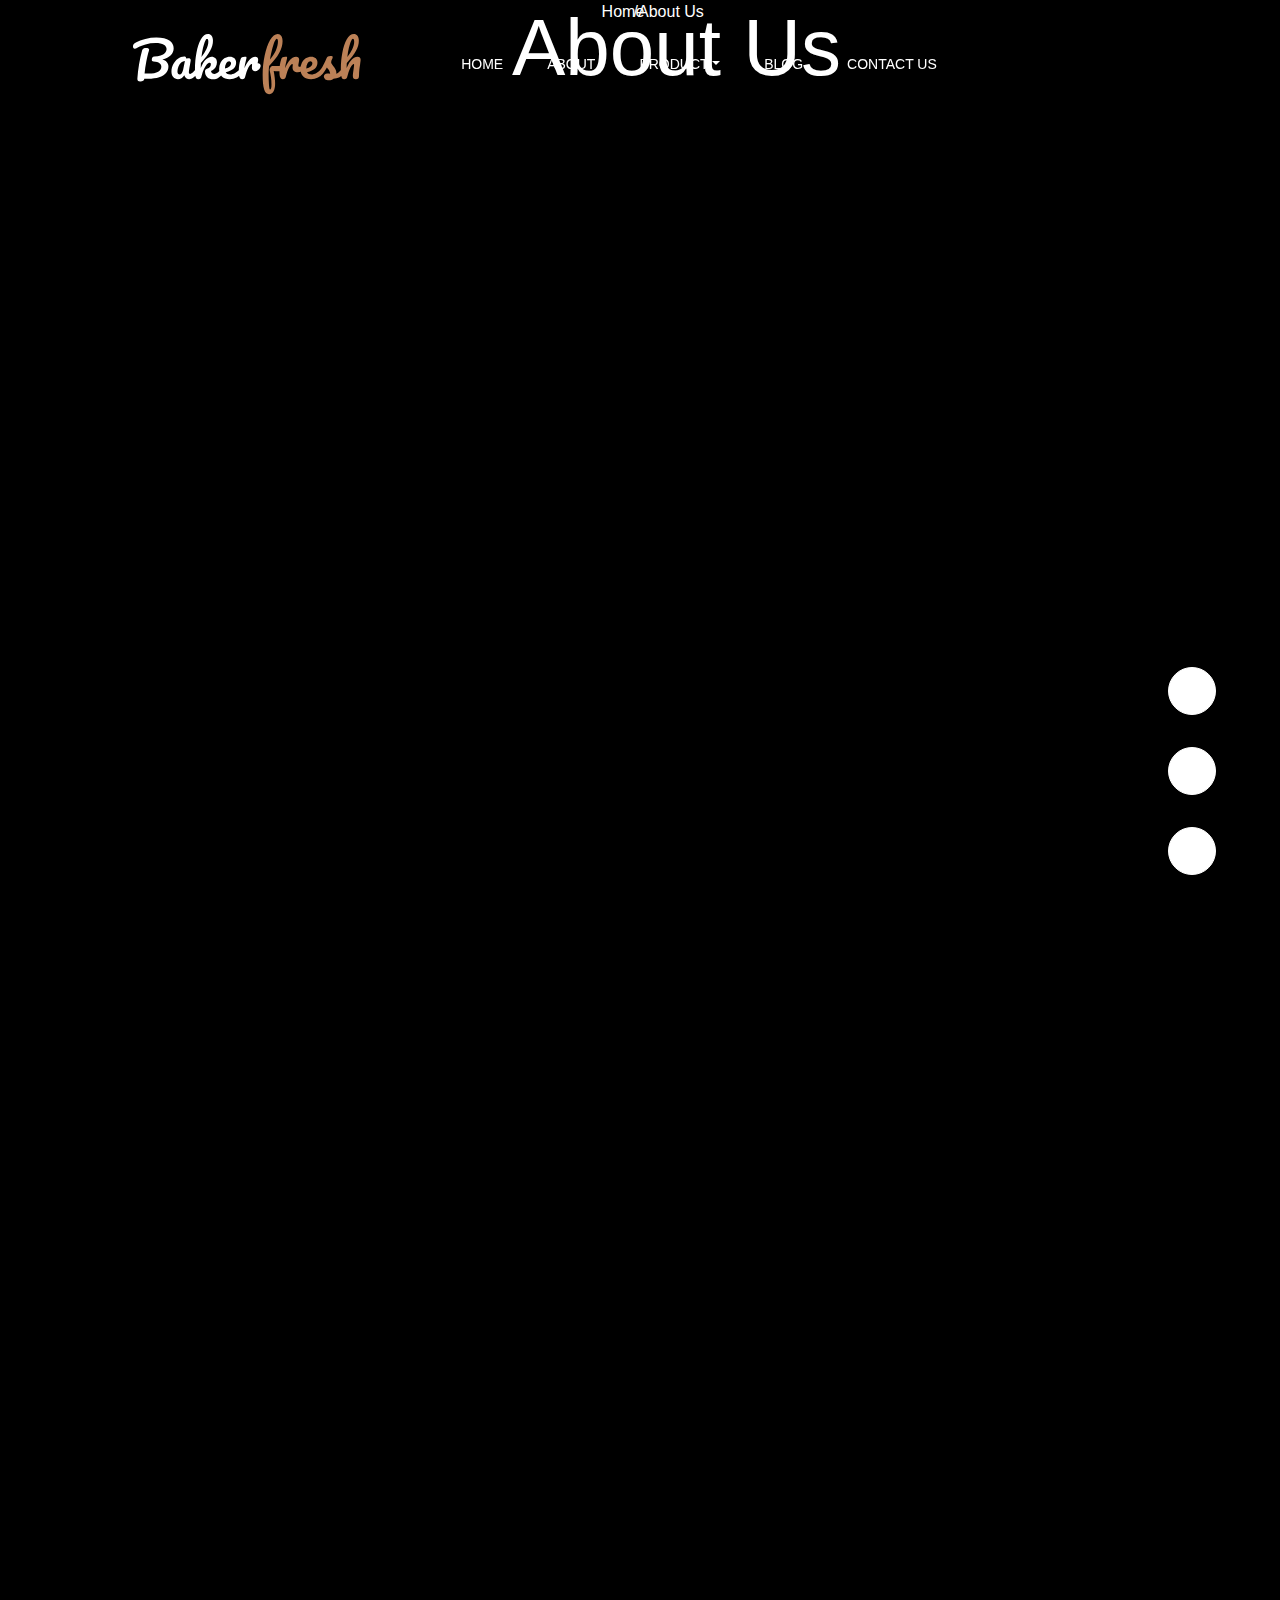
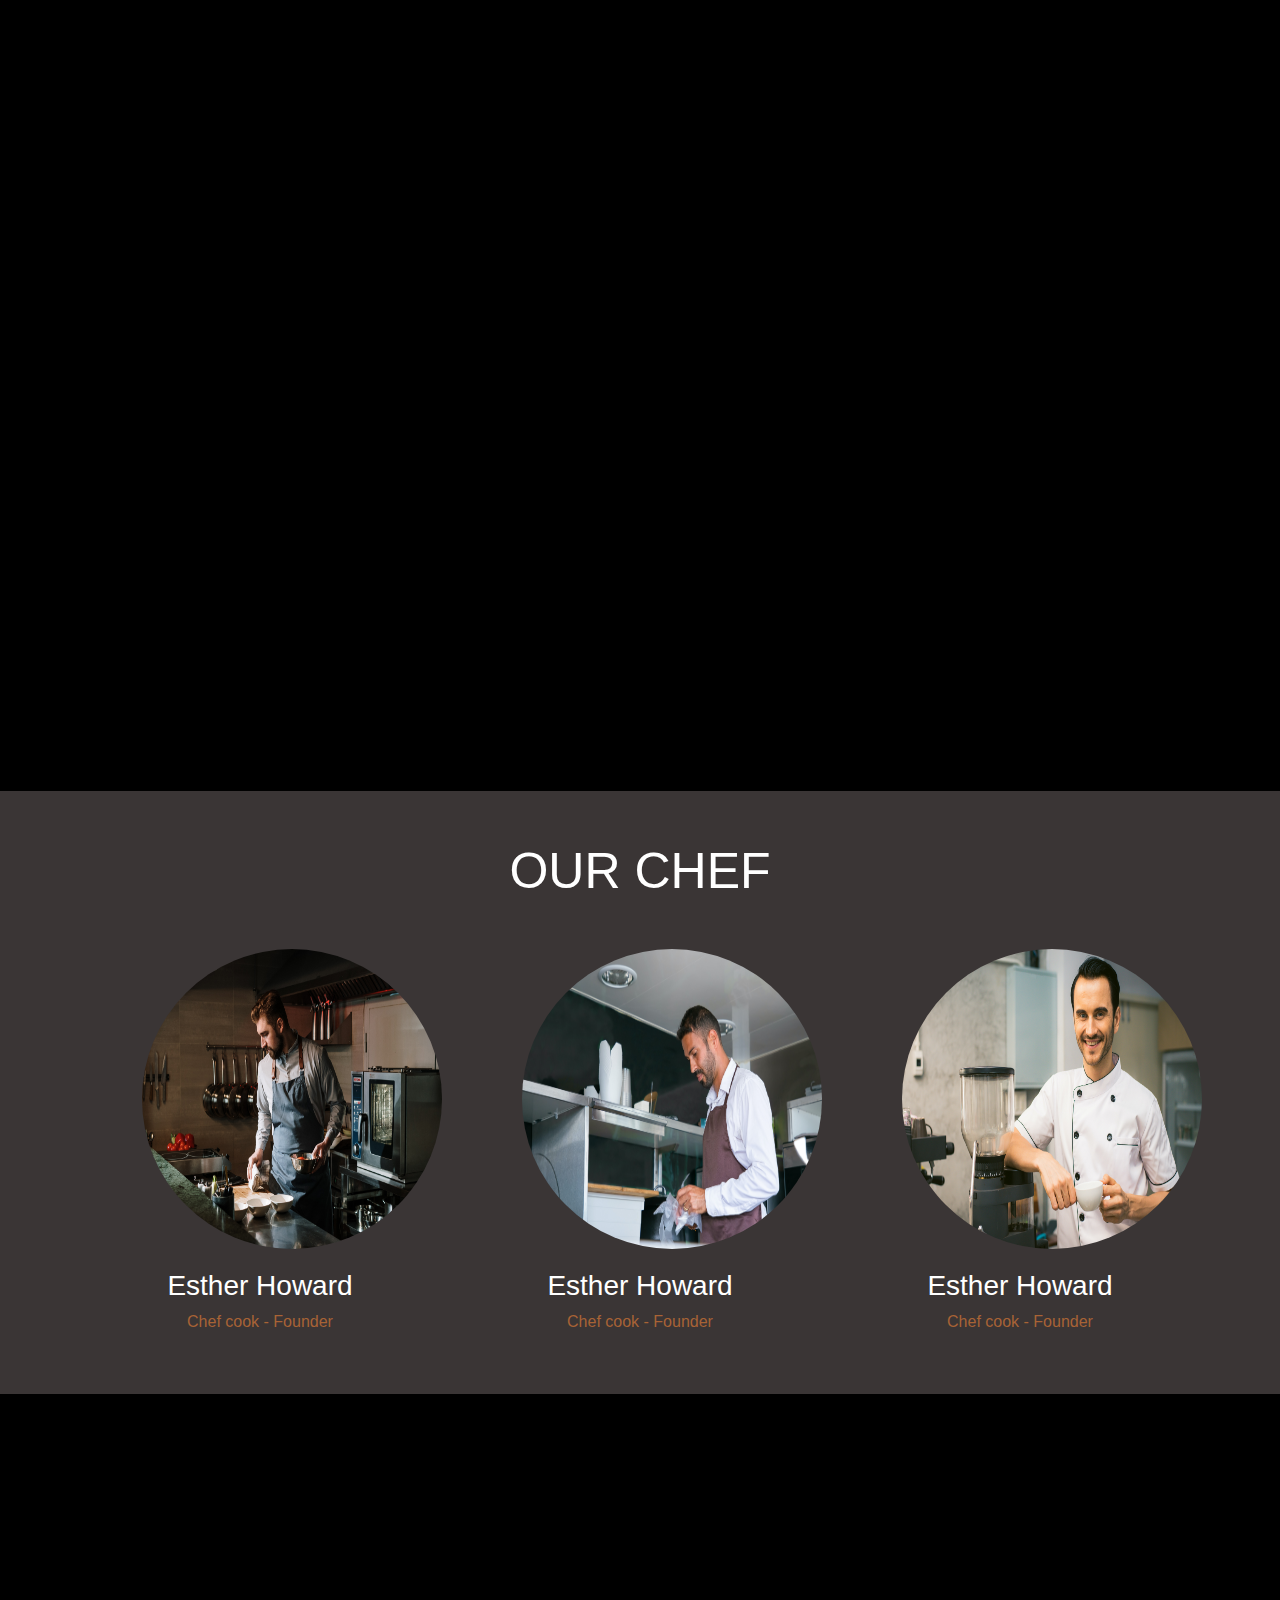
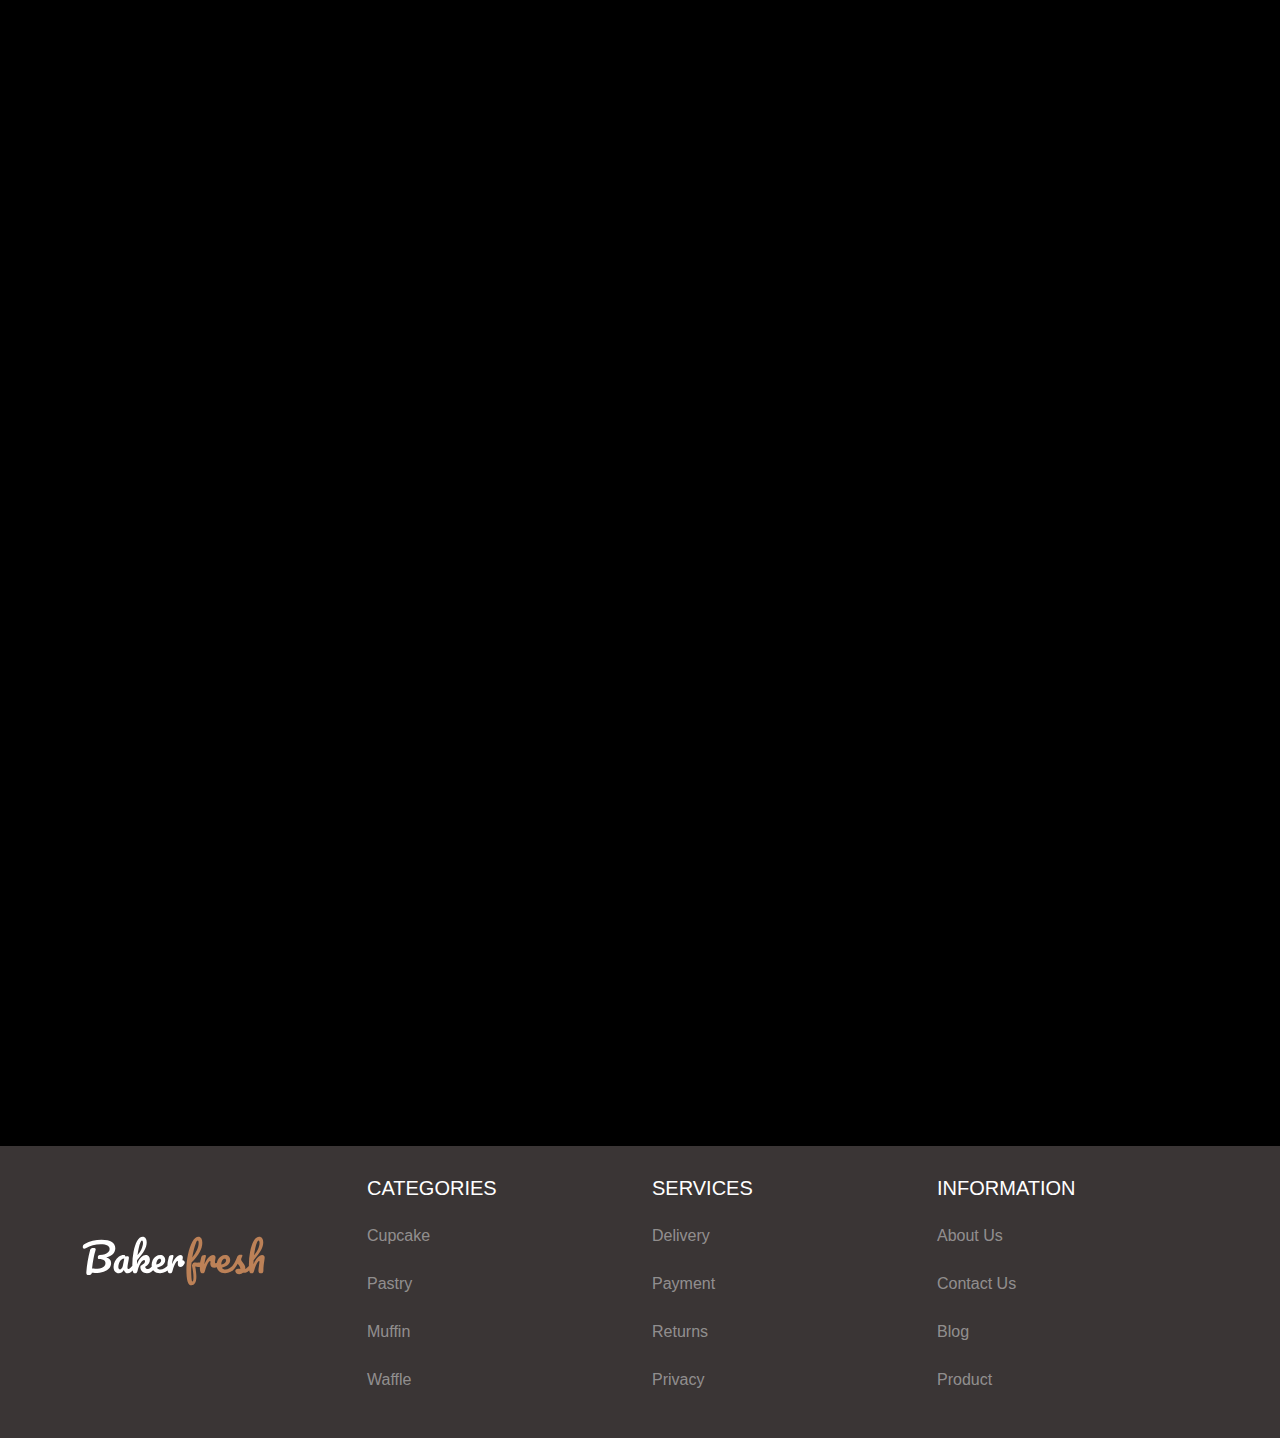
==== about.html @ 5cd69d0a "upload web" ====
<!DOCTYPE html>
<html lang="en">
    <head>
        <meta charset="UTF-8" />
        <meta http-equiv="X-UA-Compatible" content="IE=edge" />
        <meta name="viewport" content="width=device-width, initial-scale=1.0" />
        <title>about</title>

        <!-- Bootstrap 5 -->
        <link href="https://cdn.jsdelivr.net/npm/bootstrap@5.2.3/dist/css/bootstrap.min.css" rel="stylesheet" />

        <!-- Font awesome -->
        <link
            rel="stylesheet"
            href="https://cdnjs.cloudflare.com/ajax/libs/font-awesome/6.3.0/css/all.min.css"
            integrity="sha512-SzlrxWUlpfuzQ+pcUCosxcglQRNAq/DZjVsC0lE40xsADsfeQoEypE+enwcOiGjk/bSuGGKHEyjSoQ1zVisanQ=="
            crossorigin="anonymous"
            referrerpolicy="no-referrer"
        />
        <!-- Slick slider -->
        <link rel="stylesheet" type="text/css" href="https://cdn.jsdelivr.net/npm/slick-carousel@1.8.1/slick/slick.css" />
        <link rel="stylesheet" href="css/slick.css" />
        <!-- Css global -->
        <link rel="stylesheet" href="css/style.css" />
        <link href="https://unpkg.com/aos@2.3.1/dist/aos.css" rel="stylesheet" />

        <!-- Css local -->
        <link rel="stylesheet" href="css/about.css" />
    </head>
    <body>
        <!-- Chọn 2 font: 1 font primary, 1 font secondary -->
        <!-- Chọn 2 màu: 1 màu primary, 1 màu secondary -->

        <nav class="navbar navbar-expand-sm navbar-dark">
            <div class="container-fluid">
                <div class="nav-box d-flex w-100 align-items-center">
                    <a class="navbar-brand" href="index.html"><img src="img/logo.svg" alt="" srcset="" /></a>
                    <div class="collapse navbar-collapse" id="mynavbar">
                        <ul class="navbar-nav me-auto ms-auto">
                            <li class="nav-item">
                                <a class="nav-link" href="index.html">HOME</a>
                            </li>
                            <li class="nav-item">
                                <a class="nav-link" href="about.html">ABOUT</a>
                            </li>
                            <li class="nav-item">
                                <a class="nav-link dropdown-toggle" href="product.html" role="button" data-bs-toggle="dropdown">PRODUCT</a>
                                <ul class="dropdown-menu">
                                    <li><a class="dropdown-item" href="product.html">Breadstick</a></li>
                                    <li><a class="dropdown-item" href="product.html">Baguette</a></li>
                                    <li><a class="dropdown-item" href="product.html">Chillex</a></li>
                                    <li><a class="dropdown-item" href="product.html">Pumpernickel</a></li>
                                </ul>
                            </li>
                            <li class="nav-item">
                                <a class="nav-link" href="blog.html">BLOG</a>
                            </li>
                            <li class="nav-item">
                                <a class="nav-link" href="contact.html">CONTACT US</a>
                            </li>
                        </ul>
                        <div class="icon">
                            <a class="icon-search" href="javascript:;">
                                <i class="fa-sharp fa-solid fa-magnifying-glass"></i>
                                <i class="fa-solid fa-xmark"></i>
                            </a>
                            <a href="oder.html"><i class="fa-sharp fa-solid fa-cart-shopping"></i></a>
                            <a href="account.html"><i class="fa-sharp fa-solid fa-user"></i></a>
                            <a class="nav-btn" data-bs-toggle="offcanvas" data-bs-target="#cart" href="javascript:;"><i class="fa-solid fa-bars"></i></a>
                        </div>
                    </div>
                    <div class="search">
                        <input type="text" placeholder="Search" />
                        <a href="product-details.html"><i class="fa-sharp fa-solid fa-magnifying-glass"></i></a>
                    </div>
                </div>
            </div>
        </nav>
        <div class="offcanvas offcanvas-end" id="cart">
            <div class="offcanvas-header">
                <h2 class="offcanvas-title">Menu</h2>
                <button type="button" class="btn-close" data-bs-dismiss="offcanvas"></button>
            </div>
            <div class="offcanvas-body">
                <ul>
                    <li><input type="text" placeholder="Search..." /></li>
                    <li><a href="javascript:;">Home</a></li>
                    <li><a href="about.html"></a>About</li>
                    <li><a href="product.html"></a>Product</li>
                    <li><a href="blog.html">Blog</a></li>
                    <li><a href="contact.html">Contact-us</a></li>
                </ul>
            </div>
        </div>

        <div class="social_media">
            <ul>
                <div class="media">
                    <li>
                        <a href="contact.html"><i class="fa-solid fa-comment"></i></a>
                    </li>
                    <li class="phone">
                        <a href=""><i class="fa-solid fa-phone"></i></a>
                        <h3>03456789</h3>
                    </li>
                    <li class="scroll-top" onclick="topFunction()">
                        <a href=""><i class="fa-solid fa-arrow-up-from-bracket"></i></a>
                    </li>
                </div>
            </ul>
        </div>

        <div class="about_us-banner">
            <div class="container-fluid">
                <div class="img">
                    <img src="img/about-us/banner-about_us.png" alt="" />
                </div>
                <h1>About Us</h1>
                <div class="text"><a href="index.html">Home</a><span>/About Us</span></div>
            </div>
        </div>

        <div class="about_us-content">
            <div class="container-fluid">
                <div class="row">
                    <div class="col-lg-6">
                        <h5 data-aos="fade-right" data-aos-duration="1500">We Are Bakerfresh</h5>
                        <h1 data-aos="fade-right" data-aos-duration="1500">WE LOVE CAKE</h1>
                        <p data-aos="fade-right" data-aos-duration="1500">
                            Nullam dictum, justo eu blandit lacinia, diam libero porta sem, sit amet molestie tellus lacus non orci. Nullam orci urna, egestas at dui vel, sagittis semper est.
                        </p>
                        <p data-aos="fade-right" data-aos-duration="1500">
                            Vestibulum eu tristique tellus. Praesent at varius nisi, ut dignissim lectus. Praesent venenatis ipsum in arcu ullamcorper tristique. Aliquam et gravida magna, ut tincidunt
                            massa.
                        </p>
                        <div class="ki" data-aos="fade-up" data-aos-duration="1500">
                            <img class="" src="img/about-us/about_us-ki.png" alt="" />
                        </div>
                    </div>
                    <div class="col-lg-6" data-aos="fade-left" data-aos-duration="1500">
                        <img src="img/about-us/banner-about_us-content.jpg" alt="" />
                    </div>
                </div>
            </div>
        </div>

        <div class="about_us-banner-1" data-aos="flip-left" data-aos-duration="1500">
            <div class="container">
                <div class="row">
                    <div class="col-lg-12">
                        <div class="ceo-slide">
                            <div class="item">
                                <img src="img/about-us/ceo/ceo-1.jpg" alt="" />
                                <div class="icon">
                                    <i class="fa-solid fa-star"></i>
                                    <i class="fa-solid fa-star"></i>
                                    <i class="fa-solid fa-star"></i>
                                    <i class="fa-solid fa-star"></i>
                                    <i class="fa-regular fa-star"></i>
                                </div>
                                <p>
                                    “Dessert pudding dessert jelly beans cupcake sweet caramels gingerbread. Fruitcake biscuit cheesecake. Cookie topping sweet muffin pudding tart bear claw sugar plum
                                    croissant.”
                                </p>
                                <h3>Logan May - <span>CEO & Founder Invision</span></h3>
                            </div>
                            <div class="item">
                                <img src="img/about-us/ceo/ceo-1.jpg" alt="" />
                                <div class="icon">
                                    <i class="fa-solid fa-star"></i>
                                    <i class="fa-solid fa-star"></i>
                                    <i class="fa-solid fa-star"></i>
                                    <i class="fa-solid fa-star"></i>
                                    <i class="fa-regular fa-star"></i>
                                </div>
                                <p>
                                    “Dessert pudding dessert jelly beans cupcake sweet caramels gingerbread. Fruitcake biscuit cheesecake. Cookie topping sweet muffin pudding tart bear claw sugar plum
                                    croissant.”
                                </p>
                                <h3>Logan May - <span>CEO & Founder Invision</span></h3>
                            </div>
                            <div class="item">
                                <img src="img/about-us/ceo/ceo-1.jpg" alt="" />
                                <div class="icon">
                                    <i class="fa-solid fa-star"></i>
                                    <i class="fa-solid fa-star"></i>
                                    <i class="fa-solid fa-star"></i>
                                    <i class="fa-solid fa-star"></i>
                                    <i class="fa-regular fa-star"></i>
                                </div>
                                <p>
                                    “Dessert pudding dessert jelly beans cupcake sweet caramels gingerbread. Fruitcake biscuit cheesecake. Cookie topping sweet muffin pudding tart bear claw sugar plum
                                    croissant.”
                                </p>
                                <h3>Logan May - <span>CEO & Founder Invision</span></h3>
                            </div>
                        </div>
                    </div>
                </div>
            </div>
        </div>

        <div class="time">
            <div class="container-fluid">
                <div class="row">
                    <div class="col-lg-6" data-aos="fade-right" data-aos-duration="1500"><img src="img/about-us/banner.jpg" alt="" /></div>
                    <div class="col-lg-6">
                        <div class="content">
                            <h5 data-aos="fade-left" data-aos-duration="1500">Bakerfresh Time</h5>
                            <h3 data-aos="fade-left" data-aos-duration="1500">WE ARE OPEN</h3>
                            <p data-aos="fade-left" data-aos-duration="1500">Aliqua id fugiat nostrud irure ex duis ea quis id quis ad et. Sunt qui esse pariatur</p>
                            <ul data-aos="fade-left" data-aos-duration="1500">
                                <li>Mon - Fri <span>9:00 am - 9:00 pm</span></li>
                                <li>Sat - Sun <span>10:00 am - 10:00 pm</span></li>
                            </ul>
                        </div>
                    </div>
                </div>
            </div>
        </div>

        <div class="our-chef">
            <h1>OUR CHEF</h1>
            <div class="container">
                <div class="row">
                    <div class="col-lg-4">
                        <div class="info">
                            <div class="img"><img src="img/about-us/chef/chef-1.jpg" alt="" /></div>
                            <h3>Esther Howard</h3>
                            <p>Chef cook - Founder</p>
                            <a href=""><i class="fa-brands fa-facebook-f"></i></a>
                            <a href=""><i class="fa-brands fa-instagram"></i></a>
                            <a href=""><i class="fa-brands fa-twitter"></i></a>
                            <a href=""><i class="fa-regular fa-envelope"></i></a>
                        </div>
                    </div>
                    <div class="col-lg-4">
                        <div class="info">
                            <div class="img"><img src="img/about-us/chef/chef-2.jpg" alt="" /></div>
                            <h3>Esther Howard</h3>
                            <p>Chef cook - Founder</p>
                            <a href=""><i class="fa-brands fa-facebook-f"></i></a>
                            <a href=""><i class="fa-brands fa-instagram"></i></a>
                            <a href=""><i class="fa-brands fa-twitter"></i></a>
                            <a href=""><i class="fa-regular fa-envelope"></i></a>
                        </div>
                    </div>
                    <div class="col-lg-4">
                        <div class="info">
                            <div class="img"><img src="img/about-us/chef/chef-3.jpg" alt="" /></div>
                            <h3>Esther Howard</h3>
                            <p>Chef cook - Founder</p>
                            <a href=""><i class="fa-brands fa-facebook-f"></i></a>
                            <a href=""><i class="fa-brands fa-instagram"></i></a>
                            <a href=""><i class="fa-brands fa-twitter"></i></a>
                            <a href=""><i class="fa-regular fa-envelope"></i></a>
                        </div>
                    </div>
                </div>
            </div>
        </div>

        <div class="customer">
            <h1 data-aos="fade-down" data-aos-duration="1500">CUSTOMER REVIEWS</h1>
            <div class="container" data-aos="fade-up" data-aos-duration="1500">
                <div class="customer-slide">
                    <div class="item">
                        <div class="icon">
                            <i class="fa-solid fa-comments"></i>
                        </div>
                        <p>It's amazing, the cakes here are so special that it's hard to describe, it's worth a try. I don't think I have ever eaten a better cake. I will be back again</p>
                        <img src="img/about-us/cusomer/cusomer-1.jpg" alt="" />
                        <ul>
                            <li>Esther Howard</li>
                            <li><span>New York</span></li>
                        </ul>
                    </div>
                    <div class="item">
                        <div class="icon">
                            <i class="fa-solid fa-comments"></i>
                        </div>
                        <p>It's amazing, the cakes here are so special that it's hard to describe, it's worth a try. I don't think I have ever eaten a better cake. I will be back again</p>
                        <img src="img/about-us/cusomer/cusomer-2.jpg" alt="" />
                        <ul>
                            <li>Esther Howard</li>
                            <li><span>New York</span></li>
                        </ul>
                    </div>
                    <div class="item">
                        <div class="icon">
                            <i class="fa-solid fa-comments"></i>
                        </div>
                        <p>It's amazing, the cakes here are so special that it's hard to describe, it's worth a try. I don't think I have ever eaten a better cake. I will be back again</p>
                        <img src="img/about-us/cusomer/cusomer-3.jpg" alt="" />
                        <ul>
                            <li>Esther Howard</li>
                            <li><span>New York</span></li>
                        </ul>
                    </div>
                    <div class="item">
                        <div class="icon">
                            <i class="fa-solid fa-comments"></i>
                        </div>
                        <p>It's amazing, the cakes here are so special that it's hard to describe, it's worth a try. I don't think I have ever eaten a better cake. I will be back again</p>
                        <img src="img/about-us/ceo/ceo-2.jpg" alt="" />
                        <ul>
                            <li>Esther Howard</li>
                            <li><span>New York</span></li>
                        </ul>
                    </div>
                </div>
            </div>
        </div>

        <div class="footer">
            <div class="container">
                <div class="row">
                    <div class="col-lg-3">
                        <img src="img/logo.svg" alt="" />
                        <a href=""><i class="fa-brands fa-facebook-f"></i></a>
                        <a href=""><i class="fa-brands fa-instagram"></i></a>
                        <a href=""><i class="fa-brands fa-twitter"></i></a>
                        <a href=""><i class="fa-regular fa-envelope"></i></a>
                    </div>
                    <div class="col-lg-3">
                        <h5>CATEGORIES</h5>
                        <ul>
                            <li><a href="product.html">Cupcake</a></li>
                            <li><a href="product.html">Pastry</a></li>
                            <li><a href="product.html">Muffin</a></li>
                            <li><a href="product.html">Waffle</a></li>
                        </ul>
                    </div>
                    <div class="col-lg-3">
                        <h5>SERVICES</h5>
                        <ul>
                            <li><a href="product.html">Delivery</a></li>
                            <li><a href="product.html">Payment</a></li>
                            <li><a href="product.html">Returns</a></li>
                            <li><a href="product.html">Privacy</a></li>
                        </ul>
                    </div>
                    <div class="col-lg-3">
                        <h5>INFORMATION</h5>
                        <ul>
                            <li><a href="about.html">About Us</a></li>
                            <li><a href="contact.html">Contact Us</a></li>
                            <li><a href="blog.html">Blog</a></li>
                            <li><a href="product.html">Product</a></li>
                        </ul>
                    </div>
                </div>
            </div>
        </div>
        <!-- JQUERY -->
        <script src="https://ajax.googleapis.com/ajax/libs/jquery/3.6.3/jquery.min.js"></script>
        <!-- Bootstrap 5 -->
        <script src="https://cdn.jsdelivr.net/npm/bootstrap@5.2.3/dist/js/bootstrap.bundle.min.js"></script>
        <!-- slick slider -->
        <script type="text/javascript" src="https://cdn.jsdelivr.net/npm/slick-carousel@1.8.1/slick/slick.min.js"></script>

        <script src="https://unpkg.com/aos@2.3.1/dist/aos.sjs"></script>

        <!-- js myself -->
        <script src="js/style.js"></script>
    </body>
</html>
---- css/style.css ----
* {
    margin: 0;
    padding: 0;
    box-sizing: border-box;
}
body {
    background-color: #000;
    --primary-color: rgb(168, 99, 53);
    --secondary-color: rgb(5, 5, 5);
    font-family: "Golos Text", sans-serif;
    position: relative;
}
img {
    width: 100%;
    display: block;
}
a {
    text-decoration: none;
    color: #000;
}
ul {
    list-style: none;
    padding-left: 0;
}
.social_media {
    position: fixed;
    bottom: 1%;
    right: 5%;
    z-index: 999;
}
.social_media li {
    position: relative;
    margin-top: 32px;
    border: 1px solid #fff;
    background-color: #fff;
    padding: 12px;
    width: 48px;
    height: 48px;
    border-radius: 50%;
    transition: 0.5s;
    display: flex;
    justify-content: center;
    align-items: center;
}
.social_media a {
    color: var(--primary-color);
    font-size: 20px;
}
.social_media li:hover {
    background-color: var(--primary-color);
}
.social_media li:hover a {
    color: #fff;
}
.social_media li::before {
    position: absolute;
    content: "";
    display: block;
    width: 100%;
    height: 100%;
    background-color: var(--primary-color);
    border-radius: 50%;
    animation: load 1s infinite;
    z-index: -1;
}
@keyframes load {
    form {
        transform: scale(0);
        opacity: 1;
    }
    to {
        transform: scale(1.5);
        opacity: 0.3;
    }
}
.social_media h3 {
    position: absolute;
    top: 0%;
    right: 10%;
    padding: 12px;
    font-size: 20px;
    border-radius: 12px;
    color: var(--primary-color);
    background-color: #fff;
    opacity: 0;
    transition: 0.7s ease-in-out;
}
.social_media .phone:hover h3 {
    opacity: 1;
    right: 150%;
}
.navbar {
    position: absolute;
    z-index: 2;
    width: 100%;
    top: 20px;
}
.navbar .navbar-brand {
    color: #fff;
    font-family: "Pacifico", cursive;
    font-size: 40px;
    padding-left: 120px;
}
.navbar .navbar-brand span {
    color: var(--primary-color);
}
input .navbar .nav-box {
    position: relative;
    border-radius: 20px;
    padding: 12px 40px;
}
.navbar .nav-box .search {
    position: absolute;
    width: 30%;
    background-color: #fff;
    padding: 20px;
    border-radius: 20px;
    right: 240px;
    top: 120px;
    opacity: 0;
    transition: 0.5s;
}
.navbar .nav-box .search.active {
    opacity: 1;
    top: 80px;
}
.navbar .nav-box .search input {
    width: 90%;
    border: none;
    outline: none;
}
.navbar .nav-box .search a i {
    position: absolute;
    right: 20px;
    top: 24px;
}
.navbar .nav-box .nav-link {
    color: #fff;
    font-size: 14px;
    padding: 16px;
}
.navbar .nav-box ul li {
    padding-left: 12px;
    transition: 0.5s;
}
.navbar .nav-box ul li:hover {
    color: var(--primary-color);
}
.navbar .nav-var ul li {
    text-align: center;
}
.navbar .nav-link:hover {
    color: var(--color-secondary);
}
.navbar .nav-item {
    position: relative;
}
.navbar .nav-item:hover .dropdown-menu {
    display: block;
}
.navbar .icon {
    padding-right: 120px;
}
.nav-box .icon-search {
    position: relative;
    width: 45px;
    display: inline-block;
    margin-left: 30px;
}
.nav-box .fa-solid {
    margin-right: 12px;
}
.nav-box .icon-search .fa-xmark {
    color: #fff;
    display: none;
}
.nav-box .icon-search.active .fa-xmark {
    display: block;
}
.nav-box .icon-search.active .fa-magnifying-glass {
    display: none;
}
.nav-box .icon i {
    color: #fff;
    padding-left: 20px;
    transition: 0.5s;
    font-size: 14px;
}
.nav-box .icon i:hover {
    color: var(--primary-color);
}
.content h5 {
    display: flex;
}
.navbar .nav-link {
    color: #000;
}
.header {
    position: relative;
}
.carousel-item::before {
    content: "";
    width: 100%;
    height: 100%;
    background-color: #00000088;
    position: absolute;
    top: 0;
    left: 0;
    z-index: 1;
}
.carousel-caption {
    position: absolute;
    z-index: 2;
    top: 50%;
    transform: translateY(-50%);
    display: flex;
}

.carousel-caption .content {
    width: 50%;
    text-align: left;
}
.carousel-caption .banner {
    width: 50%;
}
.carousel-caption .banner img {
    width: 100%;
}
.carousel-caption p {
    font-size: 24px;
}
.carousel-caption h1 {
    font-size: 60px;
}
.carousel-caption button {
    padding: 16px 40px;
    margin-top: 60px;
    border: none;
    background-color: var(--primary-color);
    color: #fff;
    font-weight: 500;
}
.carousel-caption h5 {
    position: absolute;
    left: 50%;
    transform: translateX(-50%);
    bottom: -20%;
    width: 70%;
    text-align: center;
    color: #ffffffd0;
}
.about-us {
    position: relative;
    margin-top: 80px;
}
.about-us .tetx {
    position: relative;
}
.about-us .tetx img {
    border-right: 3px solid rgb(212, 91, 10);
}
.about-us h3 {
    position: absolute;
    color: #fff;
    top: 60px;
    margin-left: 40px;
    font-family: "Pacifico", cursive;
}
.about-us h5 {
    position: absolute;
    color: #fff;
    top: 40px;
    margin-left: -100px;
    font-family: "Pacifico", cursive;
}
.about-us p span {
    position: absolute;
    width: 70%;
    color: #fff;
    top: 80px;
    margin-left: -100px;
}
.about-us-info {
    margin-top: 80px;
    color: #fff;
}
.about-us-info h3 {
    font-size: 20px;
    font-family: "Pacifico", cursive;
    text-align: center;
}
.about-us-info h1 {
    margin-top: 20px;
    font-size: 50px;
    text-align: center;
    font-family: "Pacifico", cursive;
}
.about-us-info p {
    margin-top: 40px;
    text-align: center;
}
.about-us-info .ki {
    margin-top: 60px;
}
.fresh-products {
    margin-top: 80px;
}
.footer {
    margin-top: 60px;
    padding: 30px;
    background-color: #3a3535;
}
.footer img {
    width: 70%;
    margin-top: 60px;
}
.footer a i {
    color: #fff;
    margin: 0 15px;
    font-size: 20px;
    margin-top: 20px;
    transition: 0.5s;
}
.footer a i:hover {
    color: var(--primary-color);
}
.footer h5 {
    color: #fff;
}
.footer ul li {
    margin-top: 24px;
}
.footer ul li a {
    color: #ffffff75;
    transition: 0.5s;
}
.footer ul li a:hover {
    color: #fff;
    padding-left: 12px;
}
.offcanvas-header {
    margin-top: 20px;
}
.offcanvas-body li {
    margin-left: 20px;
    margin-top: 32px;
    font-size: 16px;
}
.offcanvas-body {
    position: relative;
}
.offcanvas-body .item-1 {
    position: absolute;
}
.nav-btn {
    display: none;
}
.modal-header h4 {
    color: #000;
    font-size: 20px;
}
.modal-dialog {
    position: fixed;
    top: 0%;
    right: 0%;
    z-index: 999;
}
.modal-body li {
    color: #000;
    font-size: 24px;
    text-align: left;
    margin-left: 20px;
    margin-top: 16px;
}
.modal-footer button {
    background-color: #000;
    border: none;
    transition: 0.5s;
}
.modal-footer button:hover {
    background-color: var(--primary-color);
}
/* ipad */
@media (max-width: 1200px) {
    .nav-item {
        display: none;
    }
    .nav-btn {
        display: inline-block;
    }
    .icon .icon-search {
        display: none;
    }
    .carousel-caption {
        display: block;
    }
    .carousel-caption .content {
        width: 100%;
        text-align: center;
    }
    .carousel-caption .banner {
        display: none;
    }
    .carousel-caption p {
        font-size: 16px;
    }
    .carousel-caption h1 {
        font-size: 40px;
        width: 100%;
        text-align: center;
        margin-top: 40px;
    }
    .carousel-caption h5 {
        font-size: 12px;
        width: 60%;
        margin-top: 32px;
        position: relative;
    }
    .about-us .content h5 {
        top: 10%;
    }
    .about-us .content span {
        top: 40%;
    }
    .about-us .content h3 {
        top: 30%;
        left: 0%;
    }
    .ki img {
        width: 50%;
        margin-left: 25%;
    }
    .quality .content {
        width: 100%;
    }
    .quality .content h1 {
        font-size: 32px;
        margin-top: 20px;
    }
    .quality .content p {
        font-size: 24px;
    }
}
---- css/about.css ----
.about_us-banner .img {
    position: relative;
}
.about_us-banner .img::before {
    position: absolute;
    content: "";
    width: 100%;
    height: 100%;
    top: 0;
    left: 0;
    background-color: rgba(0, 0, 0, 0.527);
}
.about_us-banner {
    position: relative;
}
.about_us-banner h1 {
    position: absolute;
    color: #fff;
    font-size: 80px;
    top: 40%;
    left: 40%;
}
.about_us-banner a {
    position: absolute;
    color: #fff;
    top: 60%;
    left: 47%;
}
.about_us-banner span {
    position: absolute;
    color: #fff;
    top: 60%;
    left: 49.5%;
}
.about_us-content {
    color: #fff;
    margin-top: 100px;
}
.about_us-content h5 {
    color: var(--primary-color);
    margin-left: 240px;
}
.about_us-content h1 {
    margin-left: 240px;
    margin-top: 40px;
    font-size: 40px;
}
.about_us-content p {
    margin-left: 240px;
    margin-top: 40px;
    font-size: 20px;
    width: 60%;
}
.about_us-content .ki {
    width: 40%;
    margin-left: 300px;
    margin-top: 80px;
}
.about_us-banner-1 {
    margin-top: 120px;
}
.about_us-banner-1 .img::before {
    position: absolute;
    content: "";
    width: 100%;
    height: 100%;
    top: 0;
    left: 0;
    background-color: rgba(0, 0, 0, 0.39);
}
.our-menu {
    color: #fff;
    text-align: center;
    margin-top: 100px;
}
.our-menu p {
    color: var(--primary-color);
}
.our-menu h1 {
    font-size: 60px;
    padding-bottom: 80px;
}
.ceo-slide {
    padding: 40px;
    text-align: center;
    background-color: #fff;
}
.about_us-banner-1 img {
    width: 150px;
    height: 150px;
    border-radius: 50%;
    margin-left: 530px;
}
.about_us-banner-1 i {
    margin-top: 30px;
    color: rgb(228, 154, 17);
}
.about_us-banner-1 p {
    width: 60%;
    color: #000;
    margin-left: 270px;
    margin-top: 20px;
}
.about_us-banner-1 h3 {
    margin-top: 20px;
}
.slick-dots {
    bottom: -10px;
}
.time {
    position: relative;
    margin-top: 60px;
}
.time .content {
    position: absolute;
    top: 25%;
    left: 55%;
}
.time h5 {
    color: var(--primary-color);
}
.time h3 {
    color: #fff;
    font-size: 60px;
    margin-top: 30px;
}
.time p {
    color: #fff;
    margin-top: 30px;
}
.time ul li {
    margin-top: 50px;
    color: var(--primary-color);
    font-size: 24px;
}
.time ul li span {
    margin-left: 150px;
    color: #fff;
}
.our-chef {
    margin-top: 80px;
    padding: 20px;
    text-align: center;
    background-color: #3a3535;
}
.our-chef h1 {
    font-size: 50px;
    color: #fff;
    margin-top: 30px;
}
.our-chef .info {
    margin-top: 40px;
}
.our-chef .img {
    position: relative;
}
.our-chef .img::before {
    position: absolute;
    content: "";
    width: 300px;
    height: 300px;
    border-radius: 50%;
    top: 0;
    left: 14.5%;
    background-color: rgba(224, 187, 138, 0.404);
    opacity: 0;
    transition: 0.5s;
}
.our-chef .info:hover .img::before {
    opacity: 1;
}
.our-chef img {
    width: 300px;
    height: 300px;
    border-radius: 50%;
    margin-left: 60px;
}
.our-chef h3 {
    margin-top: 20px;
    color: #fff;
}
.our-chef p {
    color: var(--primary-color);
}
.our-chef a i {
    margin: 12px;
    color: #ffffff50;
    transition: 0.5s;
}
.our-chef a i:hover {
    color: var(--primary-color);
}
.customer {
    margin-top: 60px;
    text-align: center;
}
.customer h1 {
    color: #fff;
    font-size: 50px;
}
.customer .customer-slide {
    margin-top: 60px;
}
.customer .item {
    background-color: #fff;
    width: 30%;
    padding: 12px;
    margin: 0 12px;
}
.customer img {
    width: 50px;
    height: 50px;
    border-radius: 50%;
    margin-left: 160px;
}
.customer .icon i {
    color: var(--primary-color);
    font-size: 50px;
    margin-top: 16px;
}
.customer p {
    margin-top: 20px;
    font-size: 14px;
    width: 80%;
    margin-left: 40px;
}
.customer ul li {
    margin-top: 10px;
}
.customer ul li span {
    font-size: 12px;
    color: var(--primary-color);
}
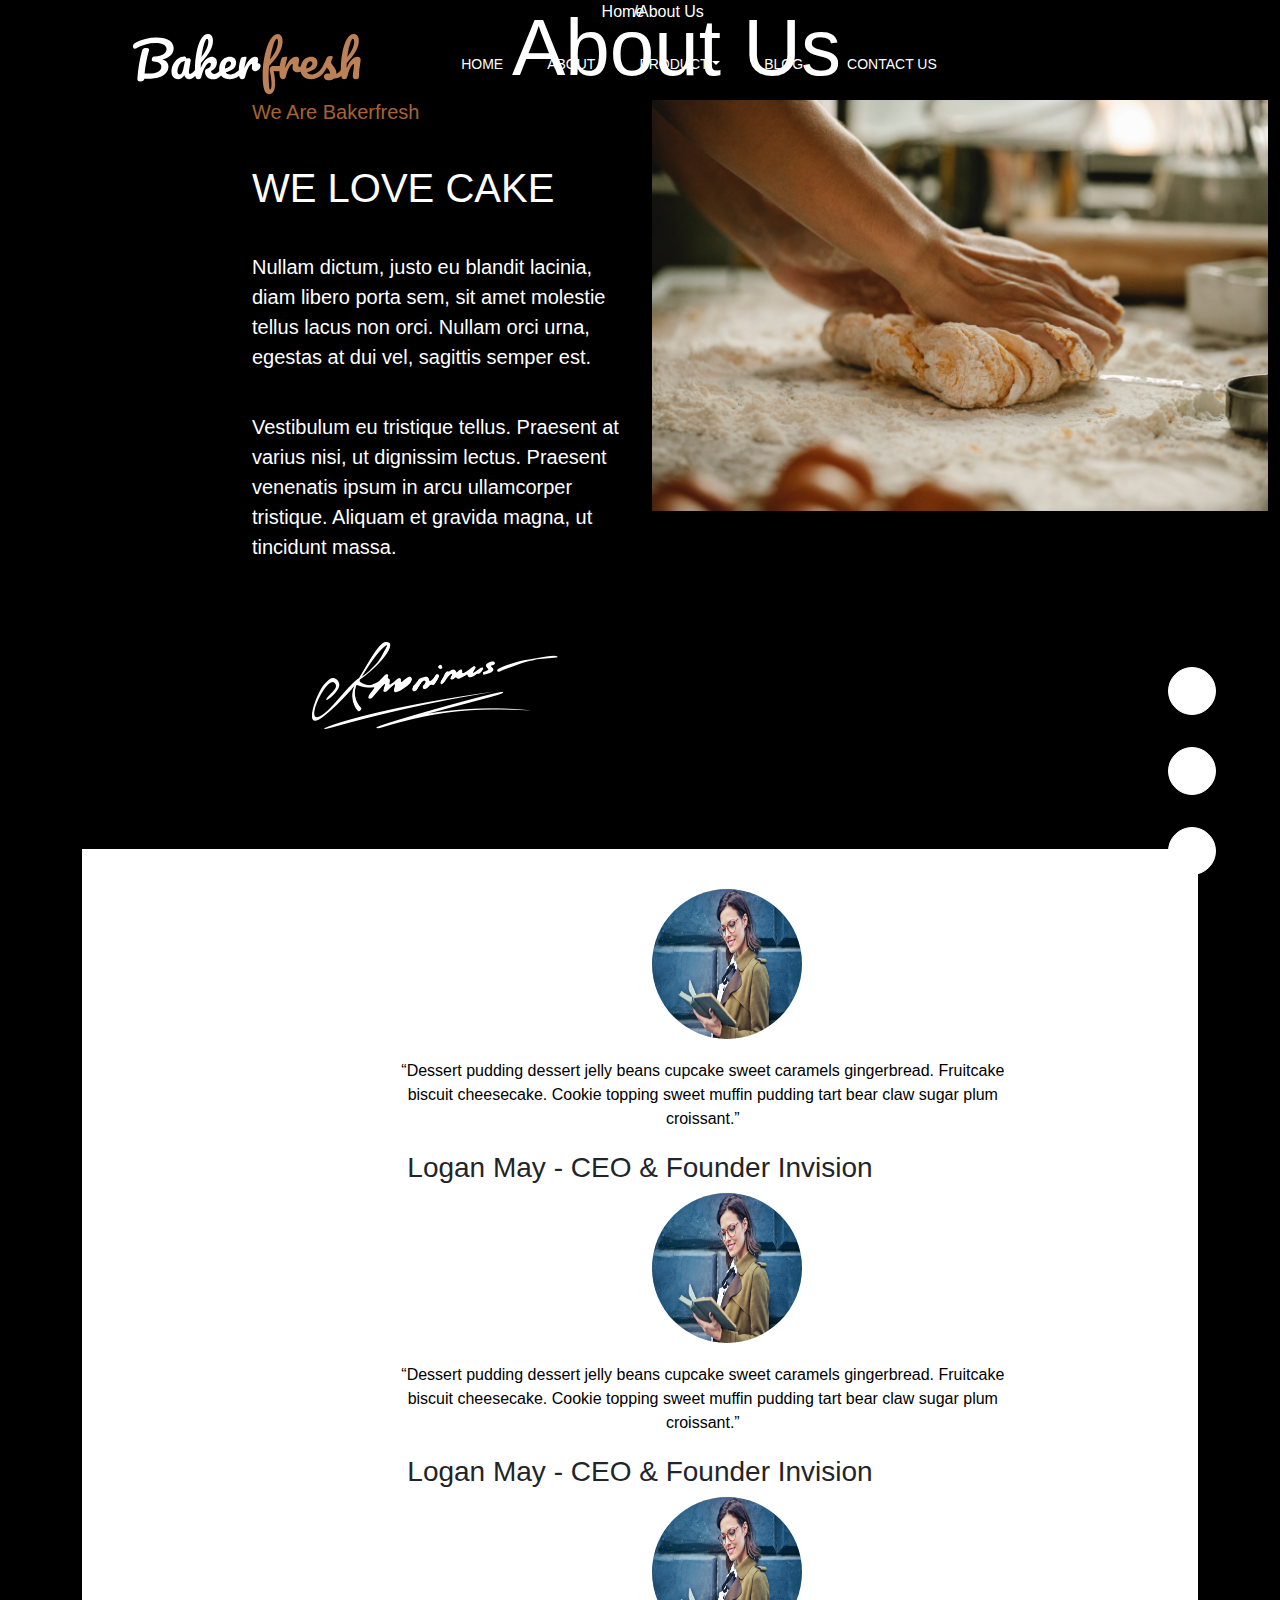
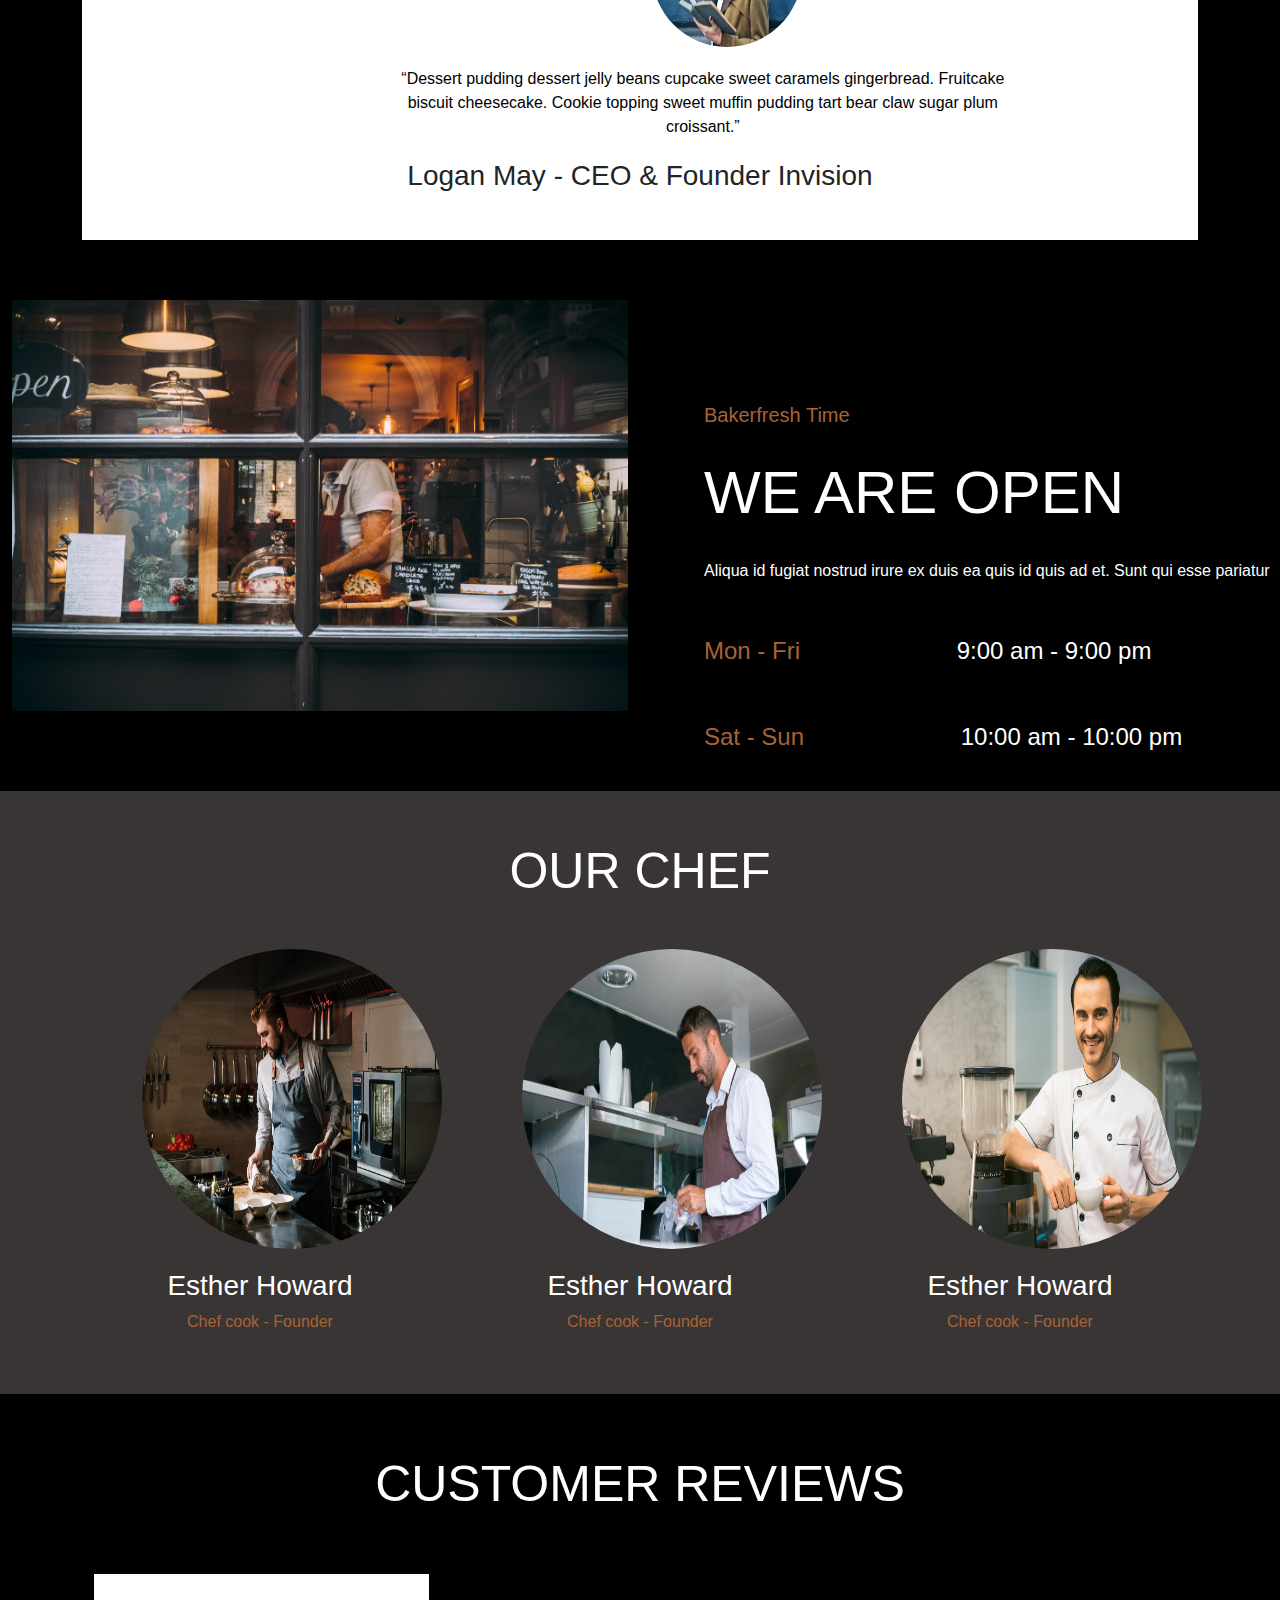
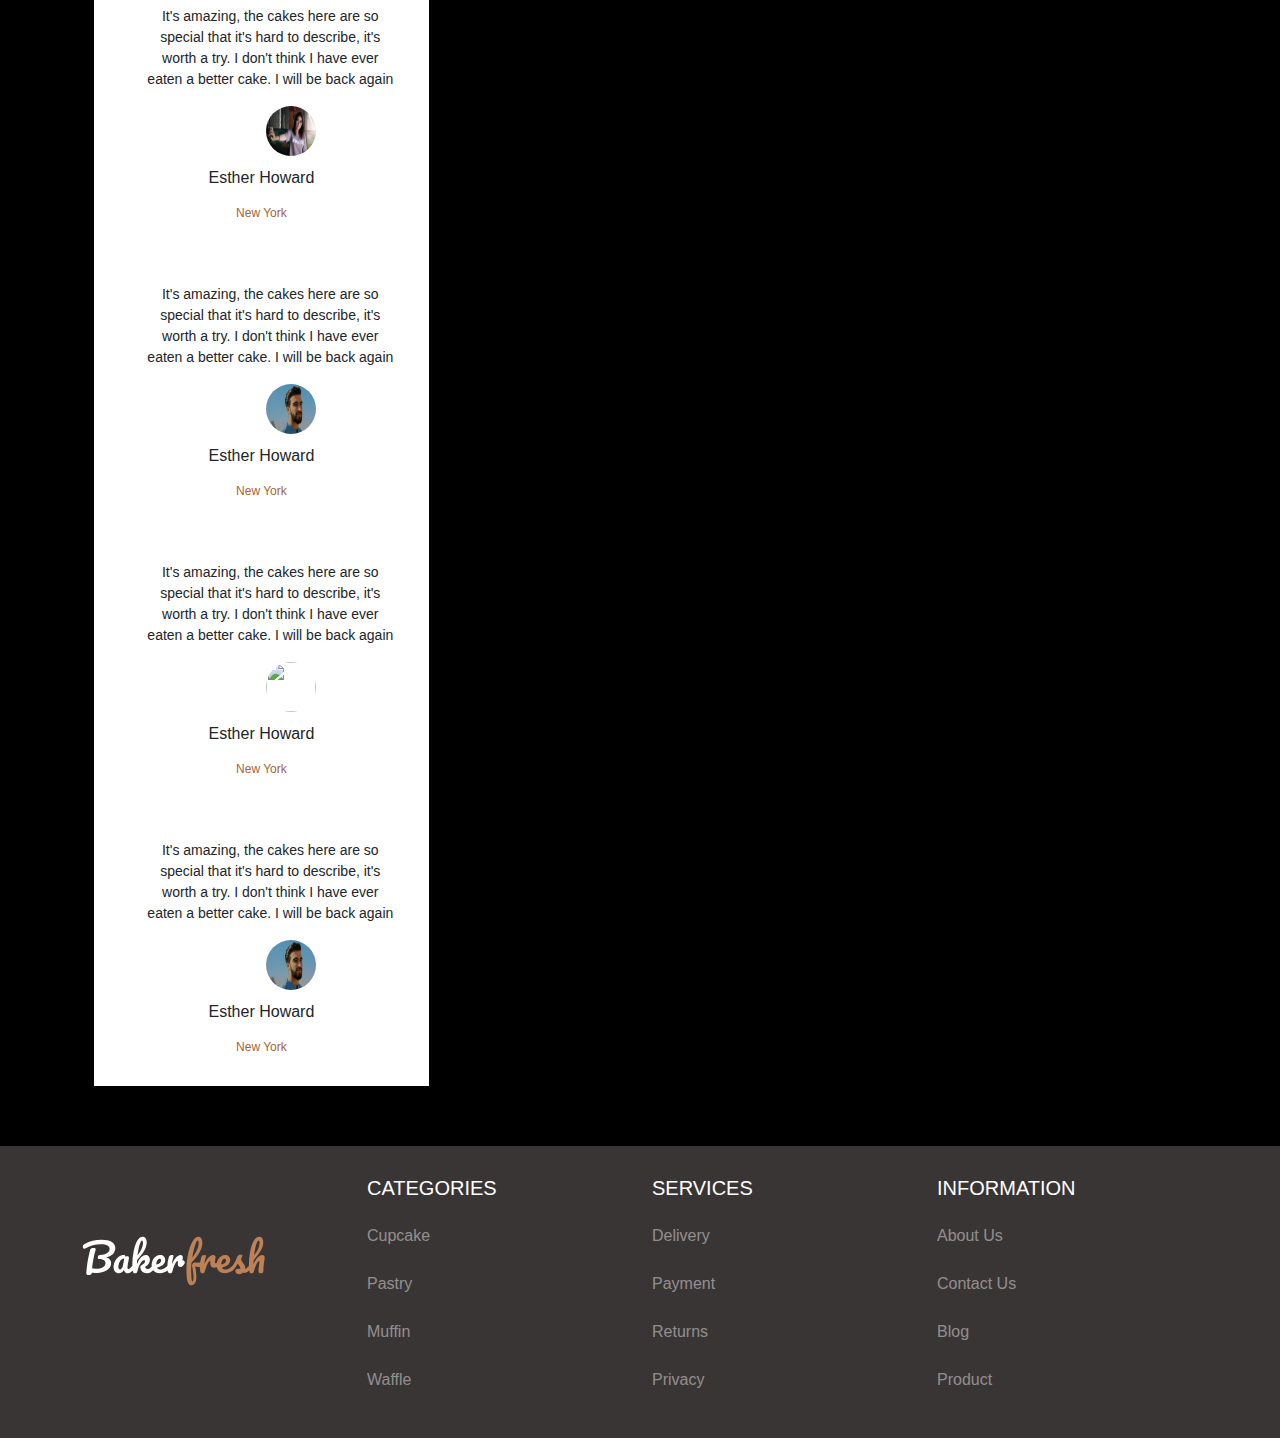
==== commit 04ac0d72: ""add to commit"" ====
--- a/about.html
+++ b/about.html
@@ -124,27 +124,25 @@
             <div class="container-fluid">
                 <div class="row">
                     <div class="col-lg-6">
-                        <h5 data-aos="fade-right" data-aos-duration="1500">We Are Bakerfresh</h5>
-                        <h1 data-aos="fade-right" data-aos-duration="1500">WE LOVE CAKE</h1>
-                        <p data-aos="fade-right" data-aos-duration="1500">
-                            Nullam dictum, justo eu blandit lacinia, diam libero porta sem, sit amet molestie tellus lacus non orci. Nullam orci urna, egestas at dui vel, sagittis semper est.
-                        </p>
-                        <p data-aos="fade-right" data-aos-duration="1500">
+                        <h5>We Are Bakerfresh</h5>
+                        <h1>WE LOVE CAKE</h1>
+                        <p>Nullam dictum, justo eu blandit lacinia, diam libero porta sem, sit amet molestie tellus lacus non orci. Nullam orci urna, egestas at dui vel, sagittis semper est.</p>
+                        <p>
                             Vestibulum eu tristique tellus. Praesent at varius nisi, ut dignissim lectus. Praesent venenatis ipsum in arcu ullamcorper tristique. Aliquam et gravida magna, ut tincidunt
                             massa.
                         </p>
-                        <div class="ki" data-aos="fade-up" data-aos-duration="1500">
+                        <div class="ki">
                             <img class="" src="img/about-us/about_us-ki.png" alt="" />
                         </div>
                     </div>
-                    <div class="col-lg-6" data-aos="fade-left" data-aos-duration="1500">
+                    <div class="col-lg-6">
                         <img src="img/about-us/banner-about_us-content.jpg" alt="" />
                     </div>
                 </div>
             </div>
         </div>
 
-        <div class="about_us-banner-1" data-aos="flip-left" data-aos-duration="1500">
+        <div class="about_us-banner-1">
             <div class="container">
                 <div class="row">
                     <div class="col-lg-12">
@@ -203,13 +201,13 @@
         <div class="time">
             <div class="container-fluid">
                 <div class="row">
-                    <div class="col-lg-6" data-aos="fade-right" data-aos-duration="1500"><img src="img/about-us/banner.jpg" alt="" /></div>
+                    <div class="col-lg-6"><img src="img/about-us/banner.jpg" alt="" /></div>
                     <div class="col-lg-6">
                         <div class="content">
-                            <h5 data-aos="fade-left" data-aos-duration="1500">Bakerfresh Time</h5>
-                            <h3 data-aos="fade-left" data-aos-duration="1500">WE ARE OPEN</h3>
-                            <p data-aos="fade-left" data-aos-duration="1500">Aliqua id fugiat nostrud irure ex duis ea quis id quis ad et. Sunt qui esse pariatur</p>
-                            <ul data-aos="fade-left" data-aos-duration="1500">
+                            <h5>Bakerfresh Time</h5>
+                            <h3>WE ARE OPEN</h3>
+                            <p>Aliqua id fugiat nostrud irure ex duis ea quis id quis ad et. Sunt qui esse pariatur</p>
+                            <ul>
                                 <li>Mon - Fri <span>9:00 am - 9:00 pm</span></li>
                                 <li>Sat - Sun <span>10:00 am - 10:00 pm</span></li>
                             </ul>
@@ -261,8 +259,8 @@
         </div>
 
         <div class="customer">
-            <h1 data-aos="fade-down" data-aos-duration="1500">CUSTOMER REVIEWS</h1>
-            <div class="container" data-aos="fade-up" data-aos-duration="1500">
+            <h1>CUSTOMER REVIEWS</h1>
+            <div class="container">
                 <div class="customer-slide">
                     <div class="item">
                         <div class="icon">
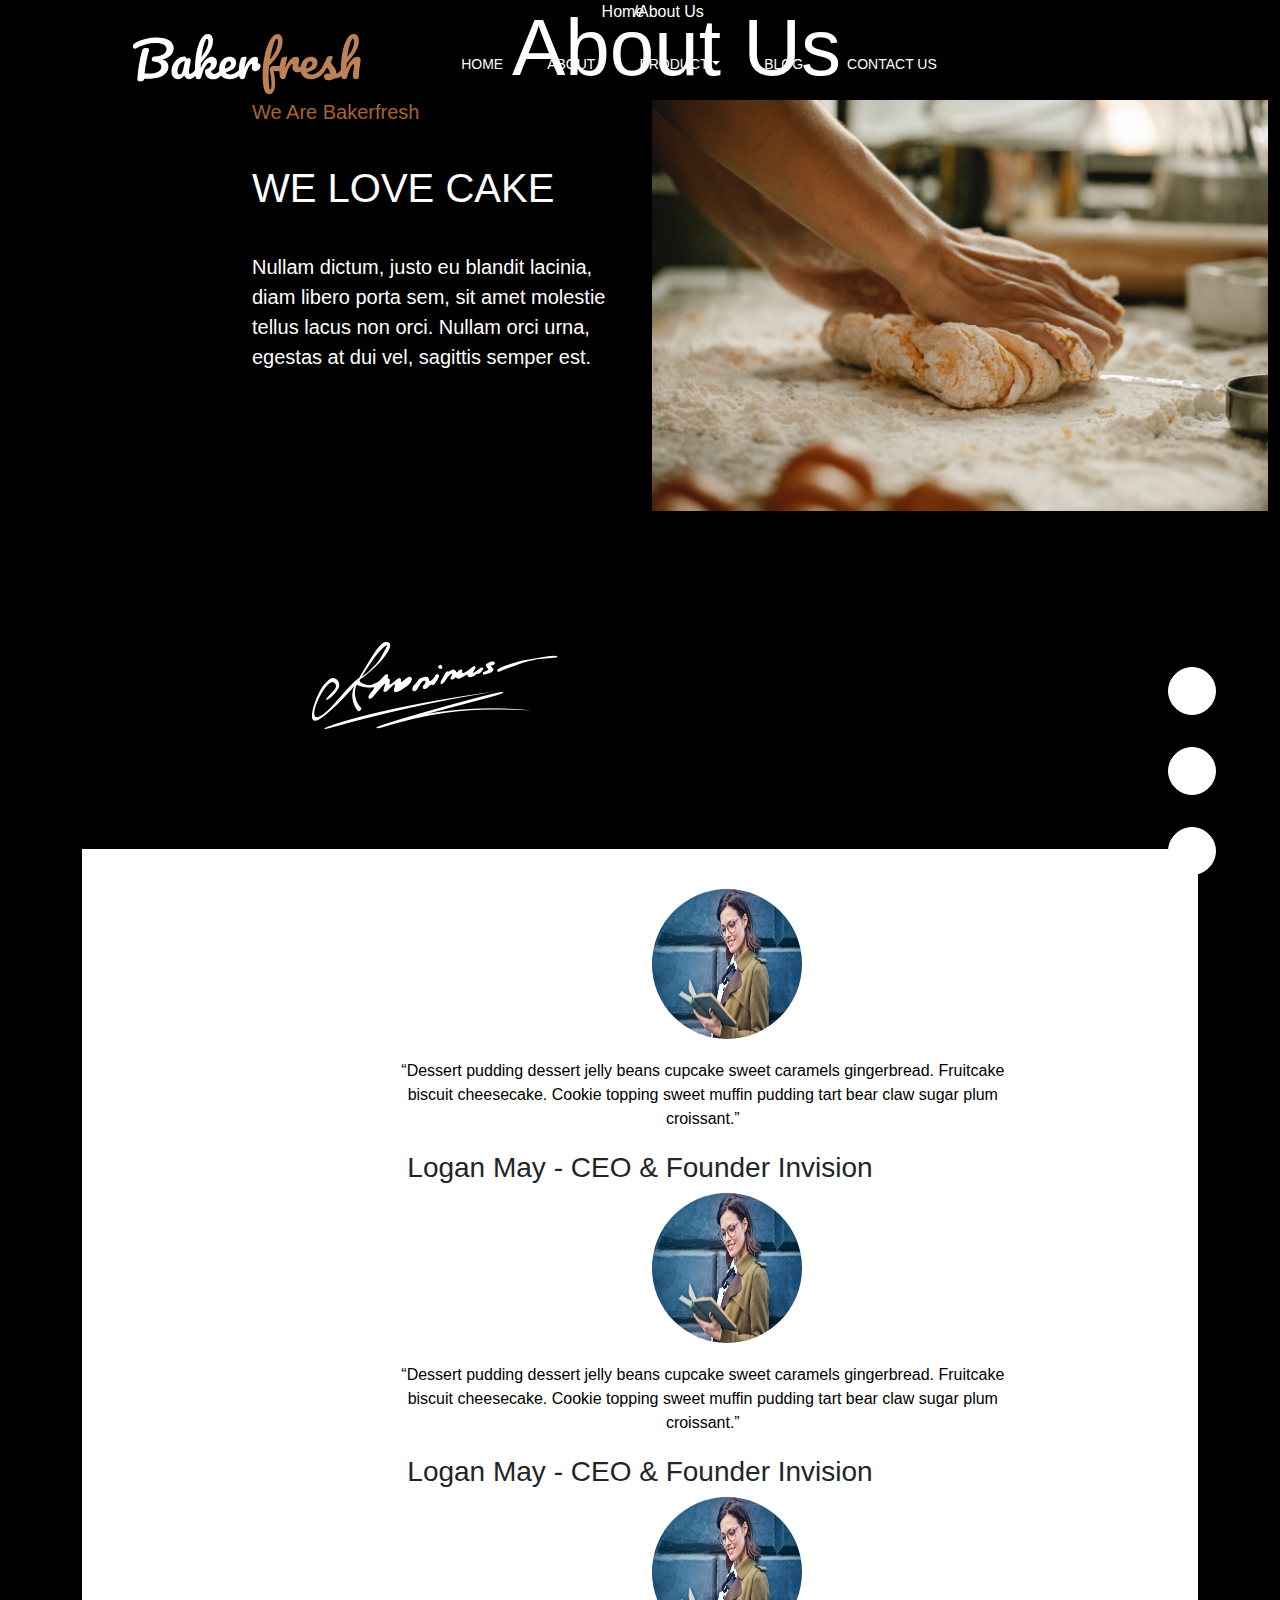
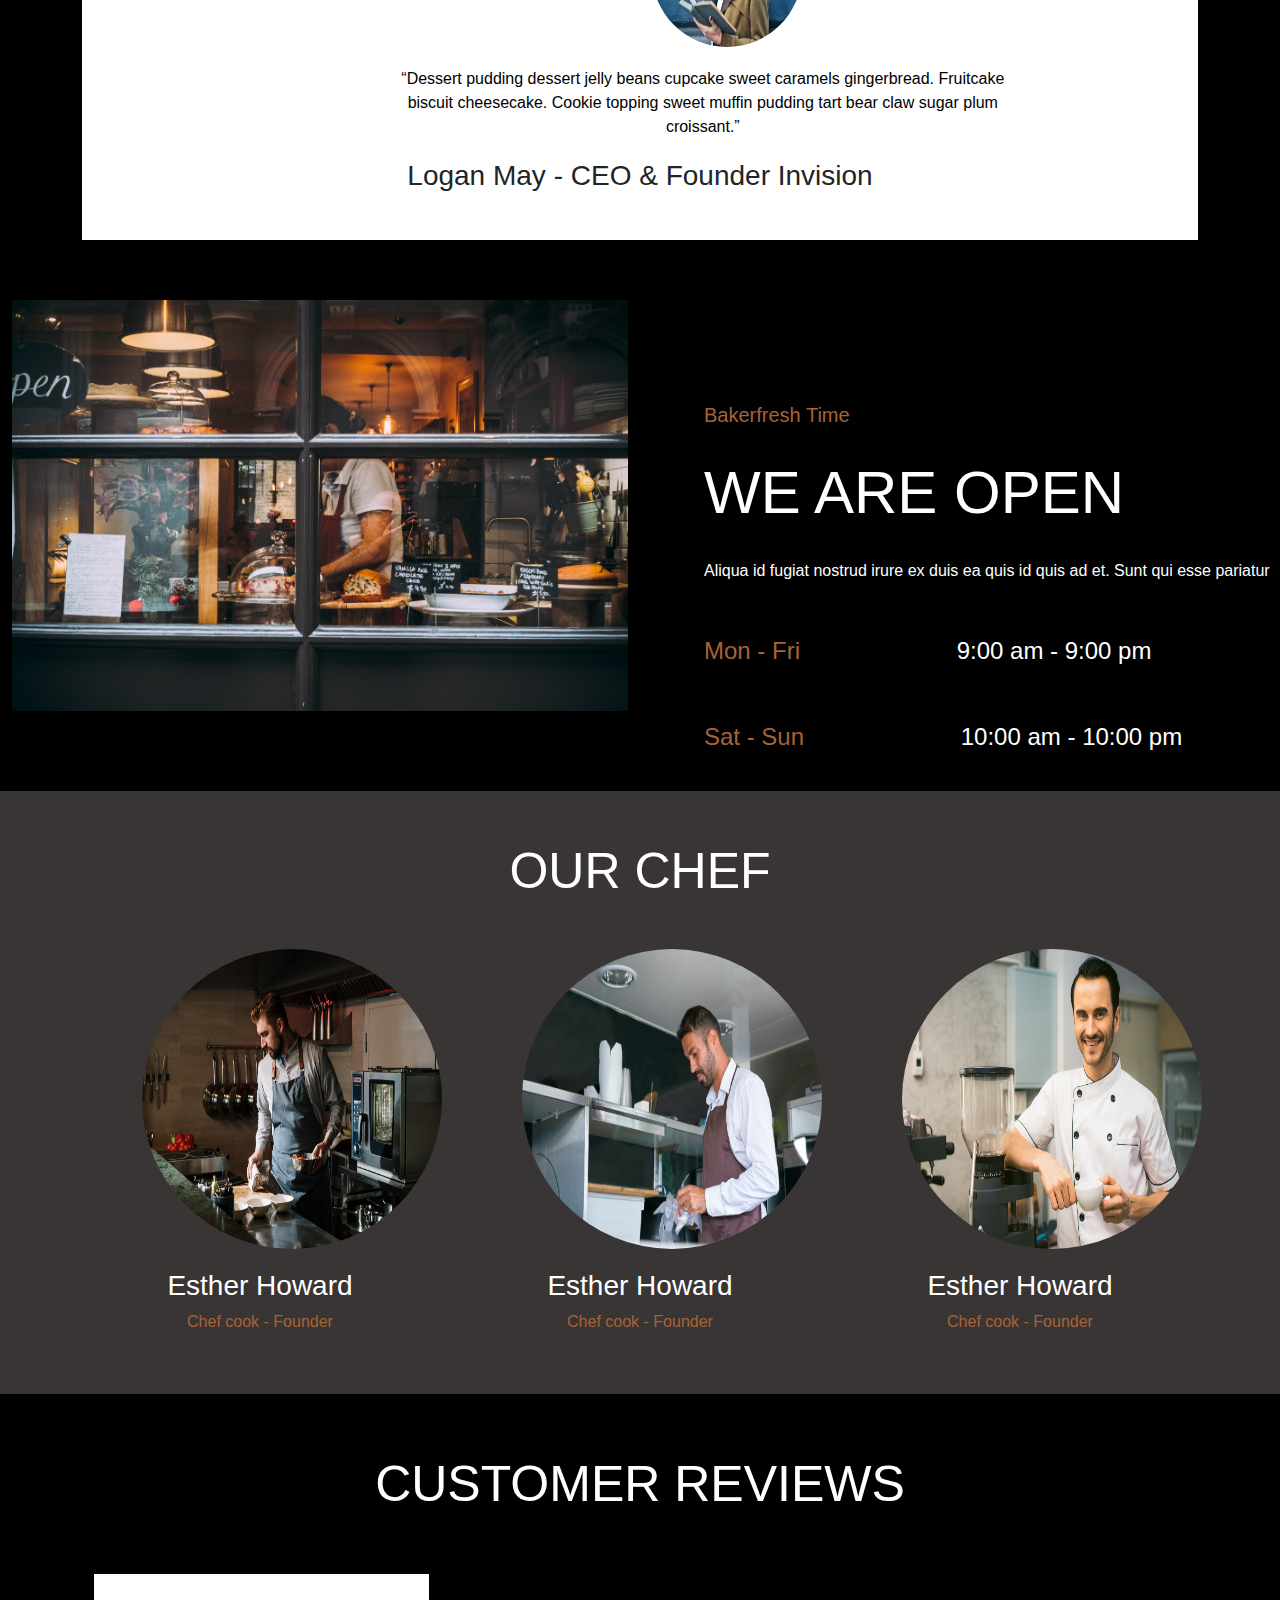
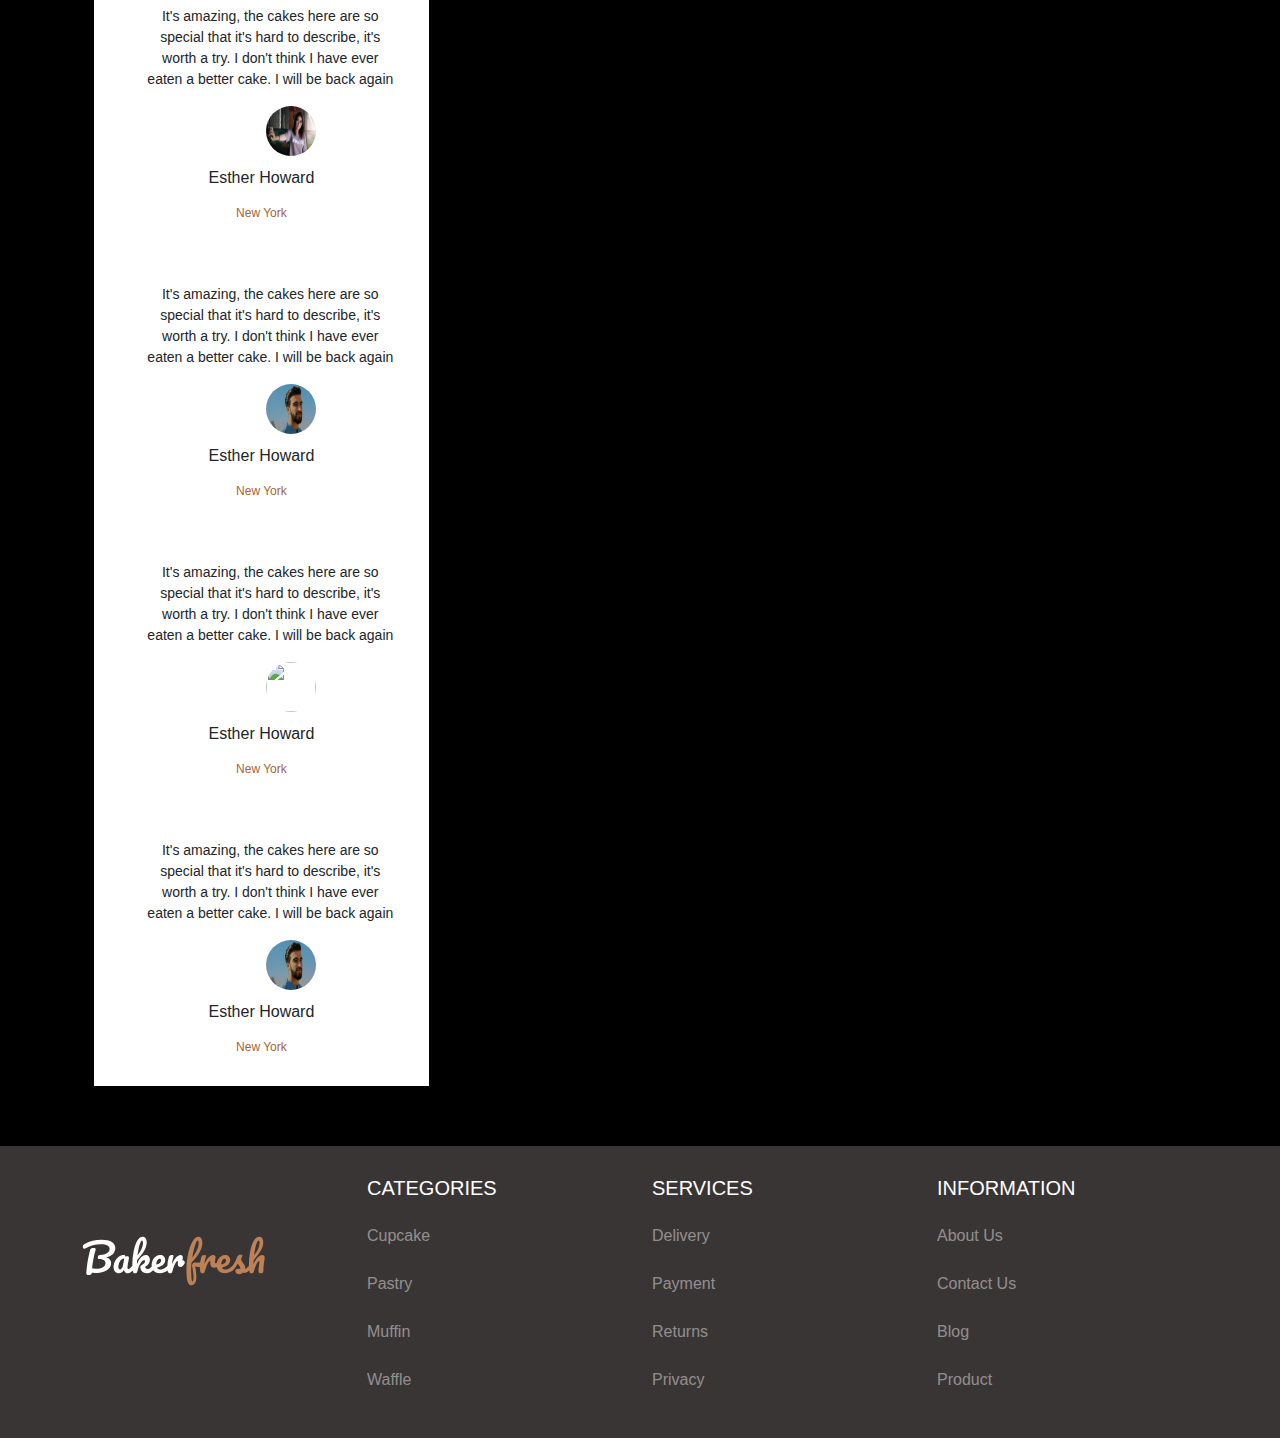
==== commit b1d836b6: "fix aos" ====
--- a/about.html
+++ b/about.html
@@ -22,6 +22,7 @@
         <link rel="stylesheet" href="css/slick.css" />
         <!-- Css global -->
         <link rel="stylesheet" href="css/style.css" />
+        
         <link href="https://unpkg.com/aos@2.3.1/dist/aos.css" rel="stylesheet" />
 
         <!-- Css local -->
@@ -126,8 +127,10 @@
                     <div class="col-lg-6">
                         <h5>We Are Bakerfresh</h5>
                         <h1>WE LOVE CAKE</h1>
-                        <p>Nullam dictum, justo eu blandit lacinia, diam libero porta sem, sit amet molestie tellus lacus non orci. Nullam orci urna, egestas at dui vel, sagittis semper est.</p>
                         <p>
+                            Nullam dictum, justo eu blandit lacinia, diam libero porta sem, sit amet molestie tellus lacus non orci. Nullam orci urna, egestas at dui vel, sagittis semper est.
+                        </p>
+                        <p data-aos="fade-right" data-aos-duration="2000">
                             Vestibulum eu tristique tellus. Praesent at varius nisi, ut dignissim lectus. Praesent venenatis ipsum in arcu ullamcorper tristique. Aliquam et gravida magna, ut tincidunt
                             massa.
                         </p>
@@ -361,5 +364,9 @@
 
         <!-- js myself -->
         <script src="js/style.js"></script>
+
+        <script>
+            AOS.init();
+        </script>
     </body>
 </html>
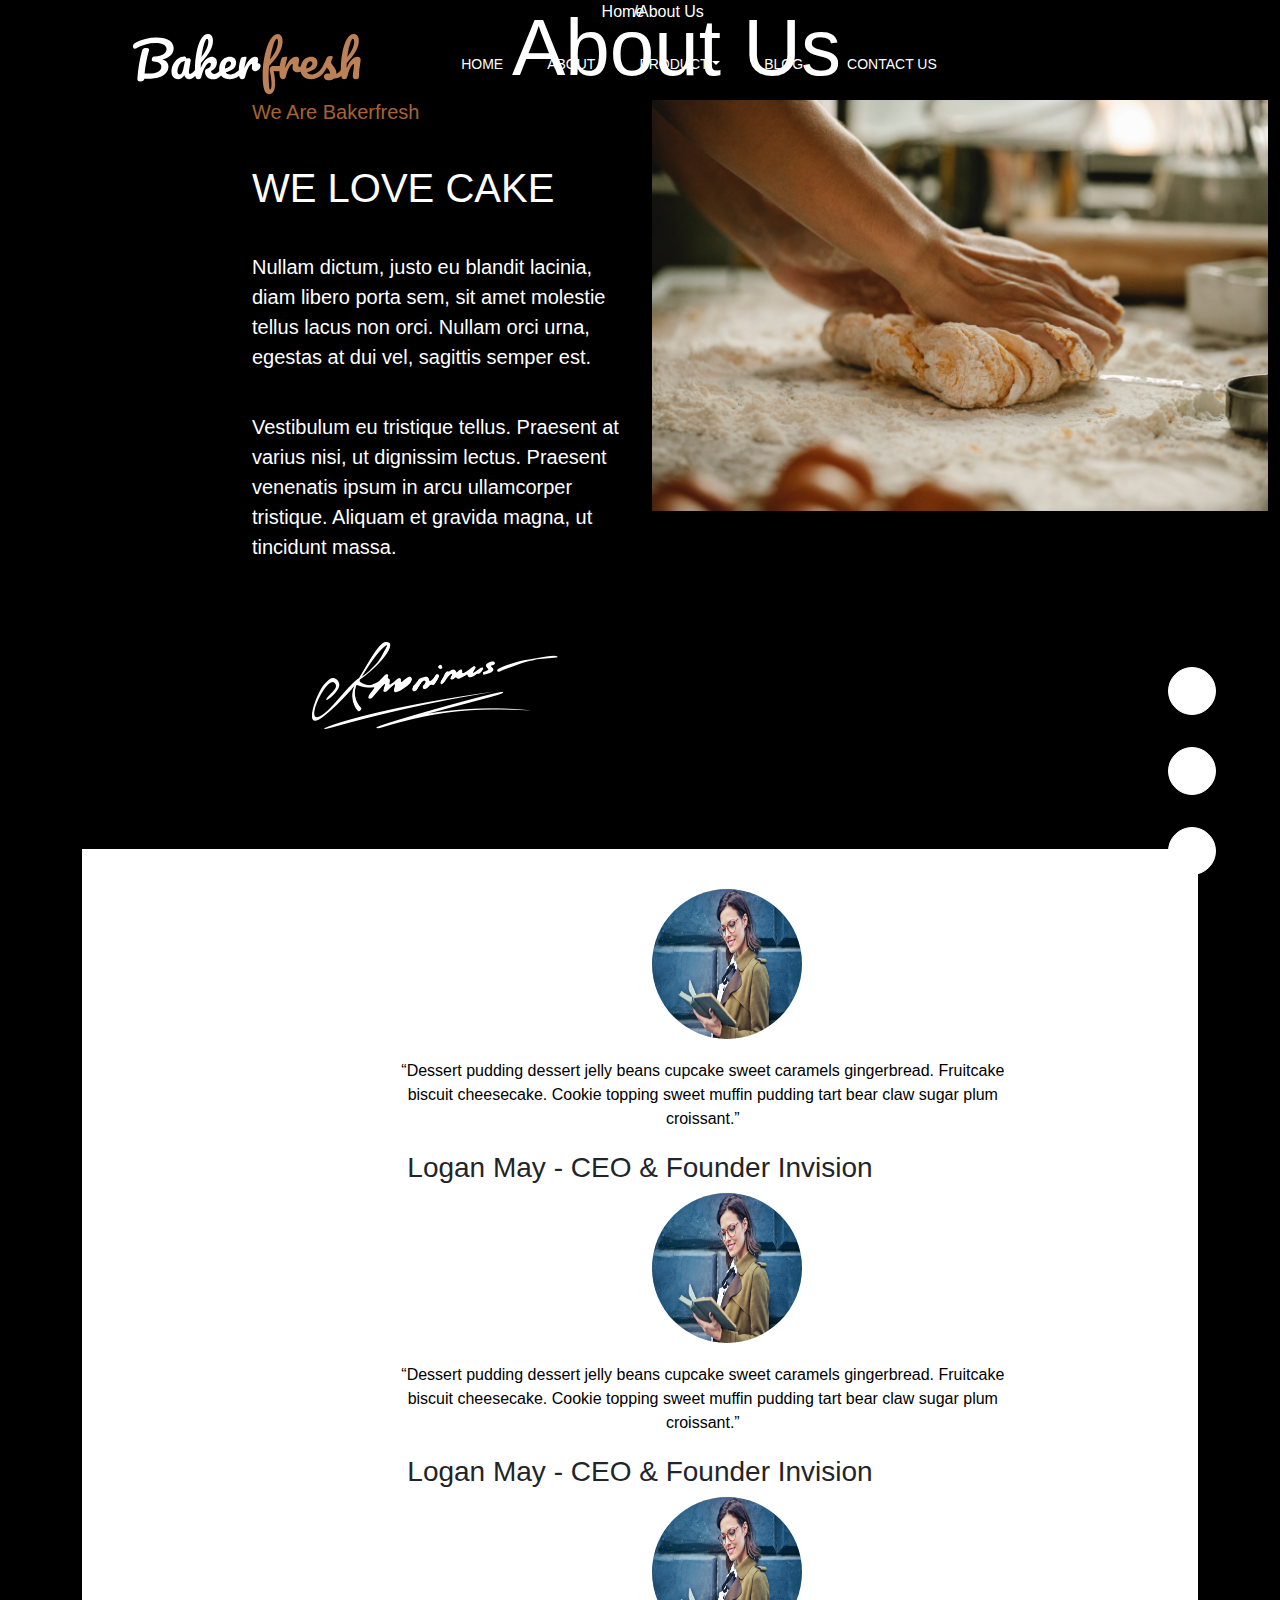
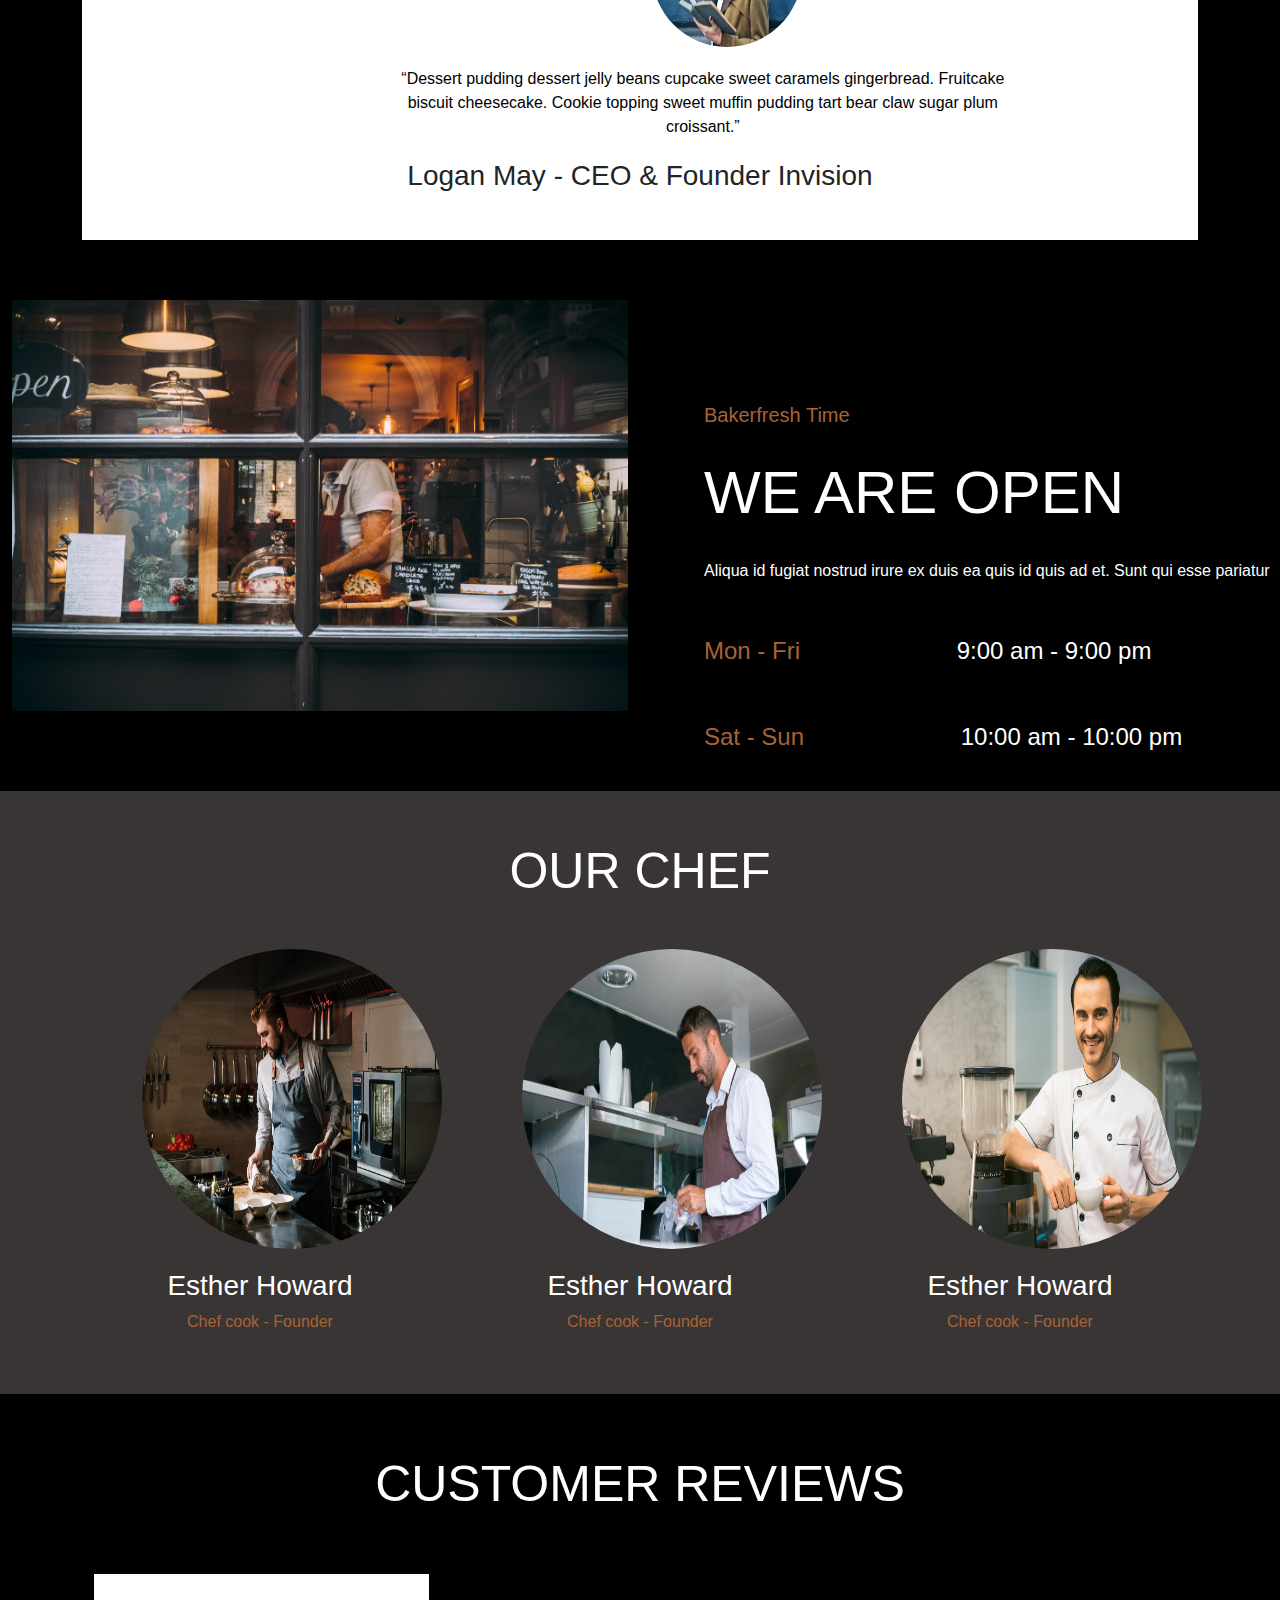
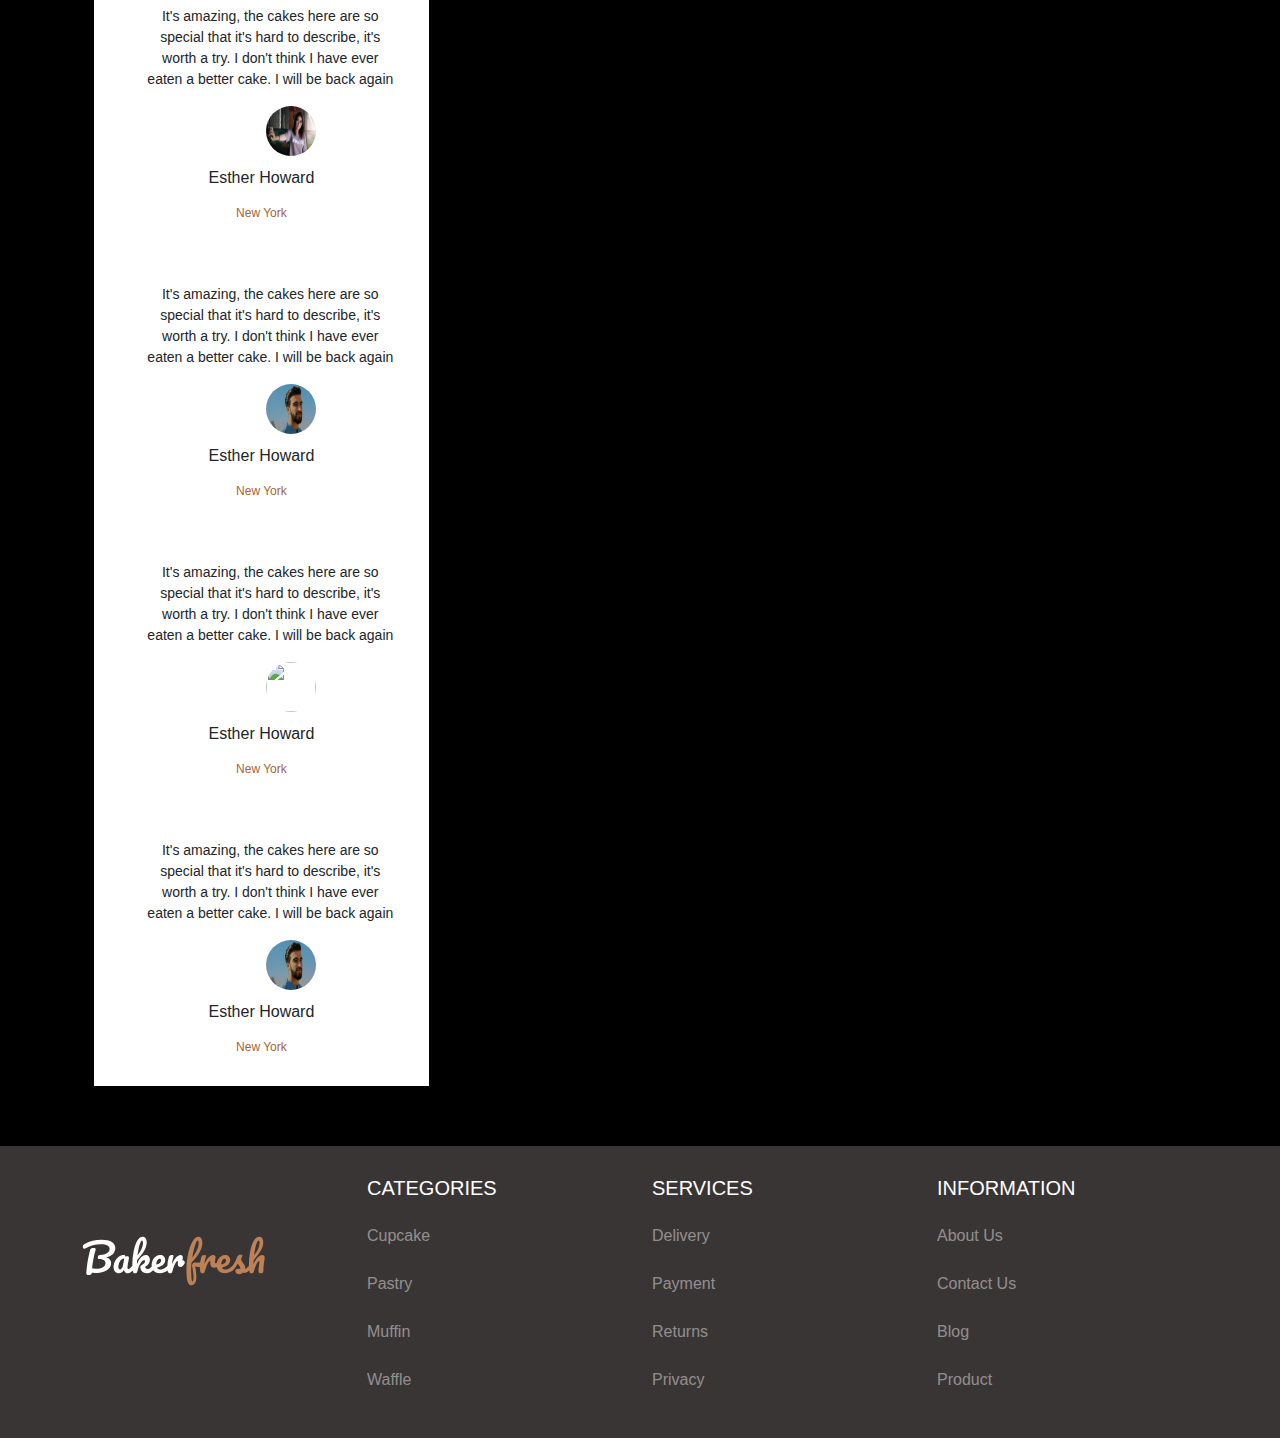
==== commit 0a36d168: "fix aos" ====
--- a/about.html
+++ b/about.html
@@ -22,7 +22,7 @@
         <link rel="stylesheet" href="css/slick.css" />
         <!-- Css global -->
         <link rel="stylesheet" href="css/style.css" />
-        
+
         <link href="https://unpkg.com/aos@2.3.1/dist/aos.css" rel="stylesheet" />
 
         <!-- Css local -->
@@ -130,7 +130,7 @@
                         <p>
                             Nullam dictum, justo eu blandit lacinia, diam libero porta sem, sit amet molestie tellus lacus non orci. Nullam orci urna, egestas at dui vel, sagittis semper est.
                         </p>
-                        <p data-aos="fade-right" data-aos-duration="2000">
+                        <p>
                             Vestibulum eu tristique tellus. Praesent at varius nisi, ut dignissim lectus. Praesent venenatis ipsum in arcu ullamcorper tristique. Aliquam et gravida magna, ut tincidunt
                             massa.
                         </p>
